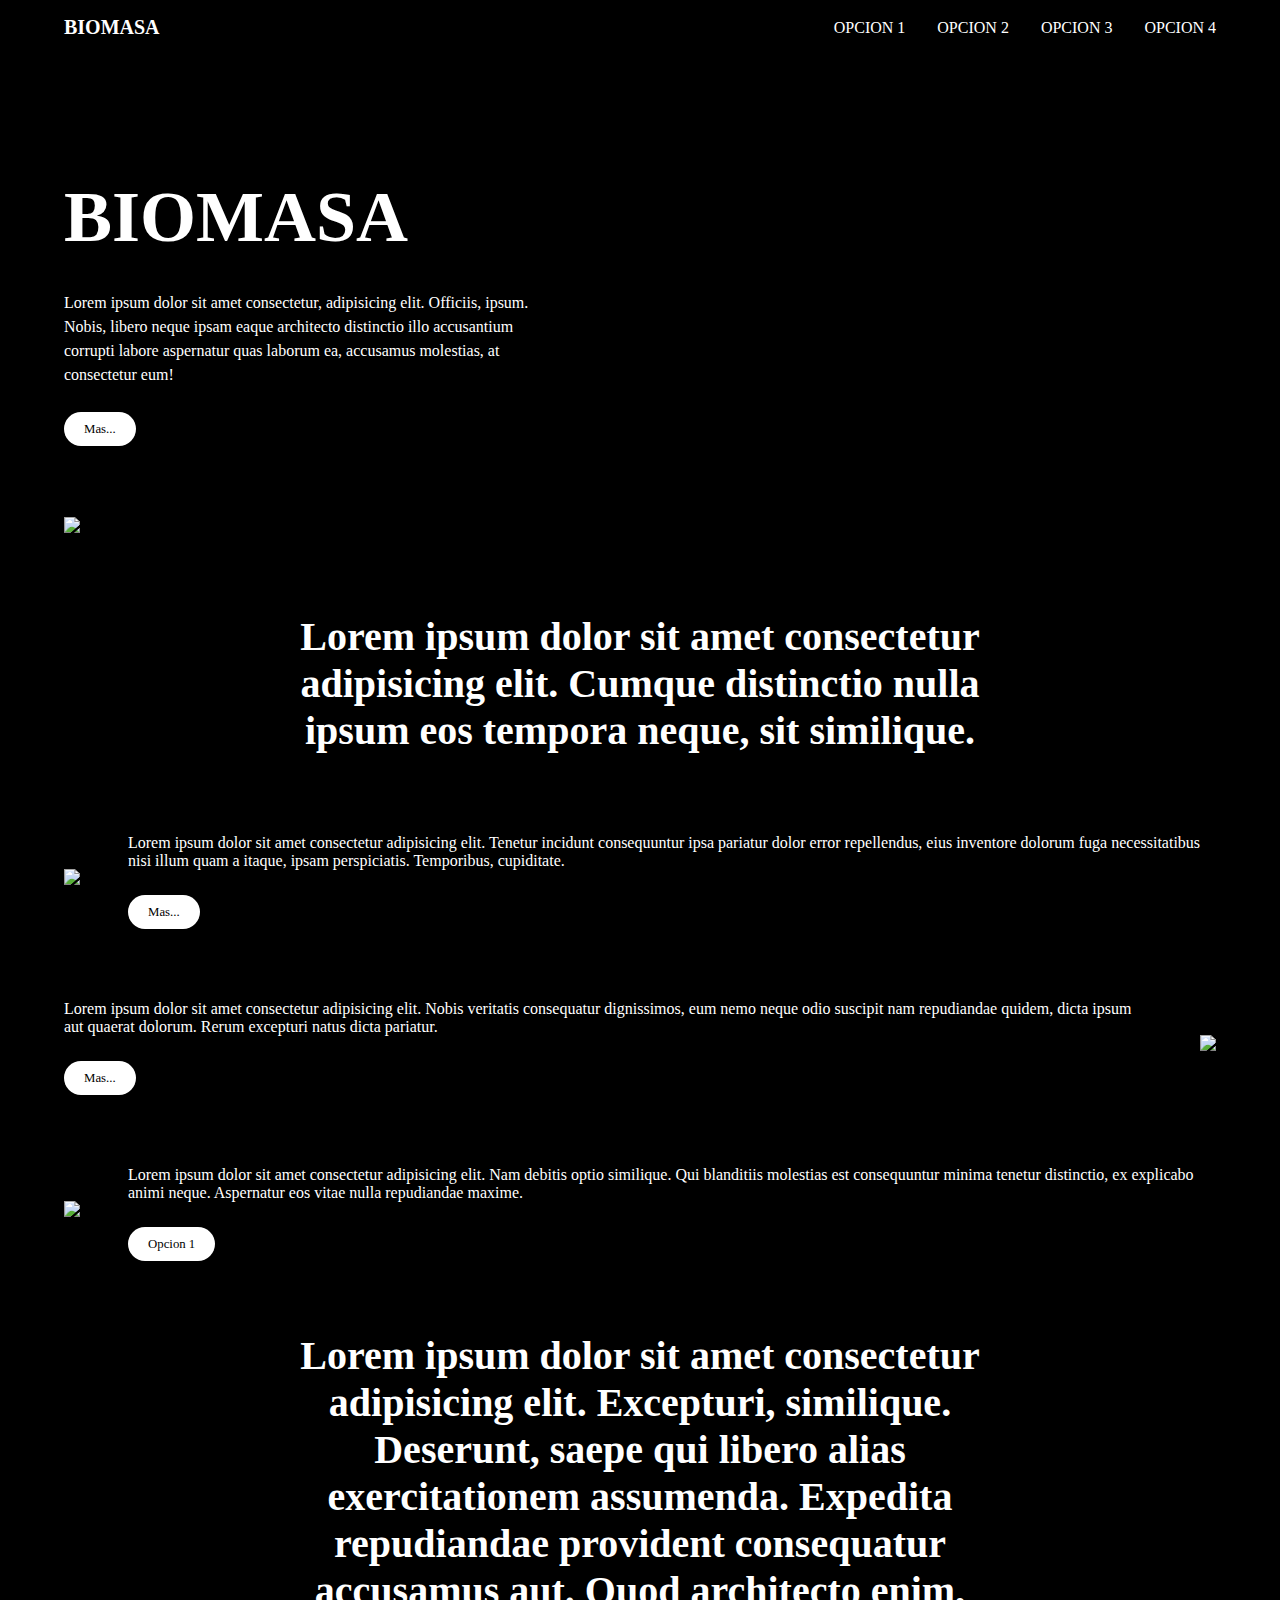
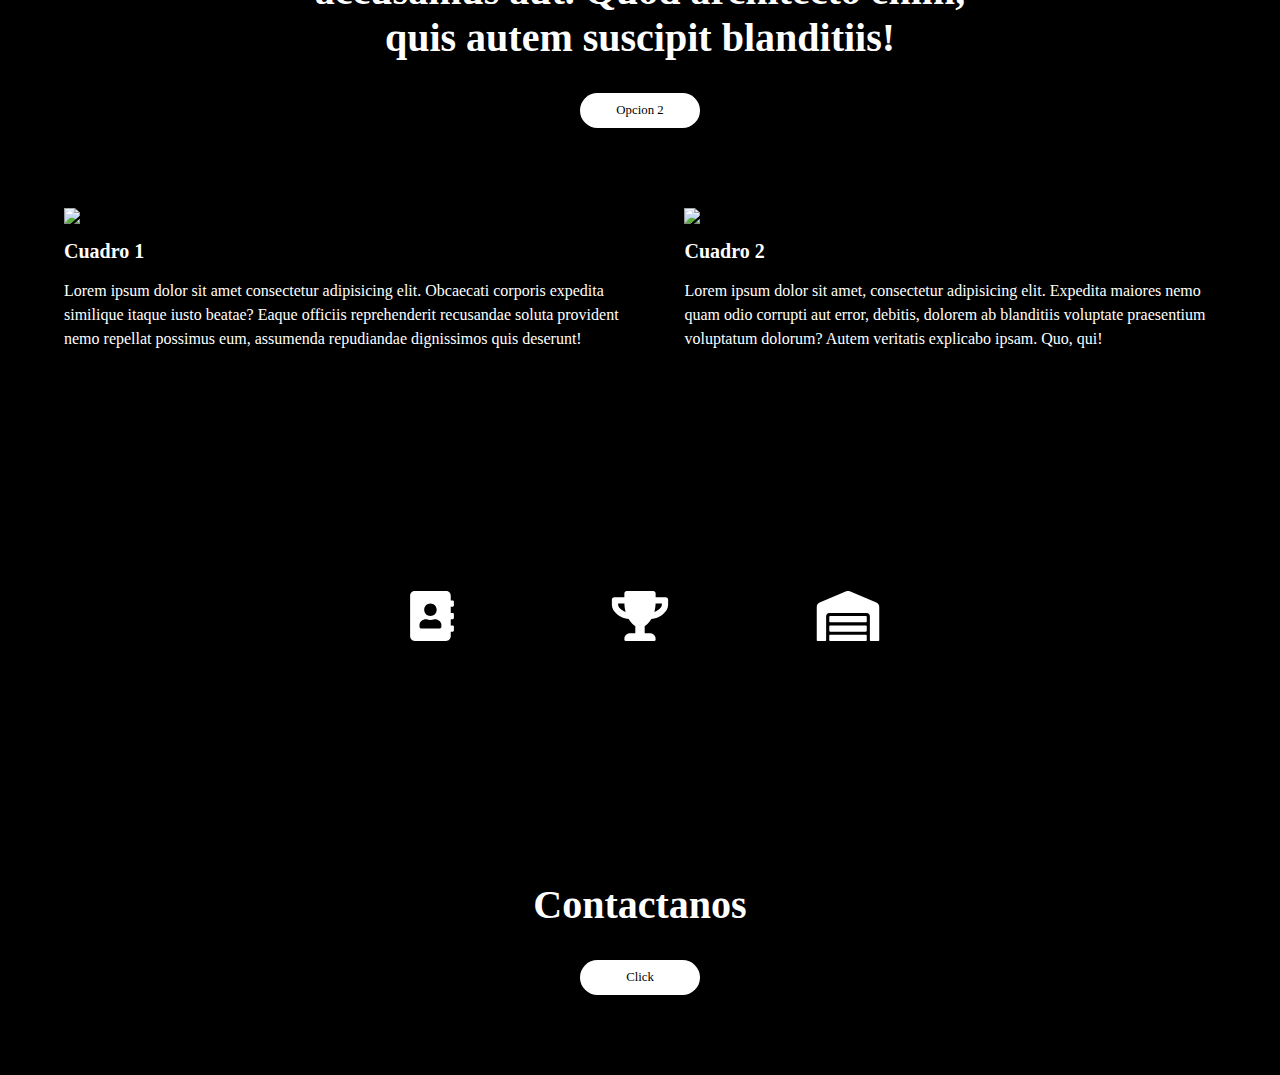
==== web/index.html @ 0a371923 "Initial commit" ====
<!DOCTYPE html>
<html lang="en">
<head>
    <meta charset="UTF-8">
    <meta http-equiv="X-UA-Compatible" content="IE=edge">
    <meta name="viewport" content="width=device-width, initial-scale=1.0">
    <title>BIOMASA</title>
    <link rel="stylesheet" href="style.css">
</head>
<body>
    <header>
      <h1 class="logo">Biomasa</h1>
      <input type="checkbox" class="nav-toggle" id="nav-toggle">
      <nav>
        <ul>
          <li> <a href="">Opcion 1</a></li>
          <li> <a href="">Opcion 2</a></li>
          <li> <a href="">Opcion 3</a></li>
          <li> <a href="">Opcion 4</a></li>
        </ul>
      </nav>
      <label for="nav-toggle" class="nav-toggle-label">
        <span></span>
      </label>
    </header>
    
    <!-- Section One -->
    
    <section class="section-one">
      <h2 class="header">BIOMASA</h2>
      <p class="section-one-paragraph">Lorem ipsum dolor sit amet consectetur, adipisicing elit. Officiis, ipsum. Nobis, libero neque ipsam eaque architecto distinctio illo accusantium corrupti labore aspernatur quas laborum ea, accusamus molestias, at consectetur eum!</p>
      <a href="" class="learn-more-btn">Mas... </a> 
    </section>
    
    <!-- Section Two -->
    <section class="section=two">
      <img src='https://images.unsplash.com/photo-1667826385031-2b4d06d686d8?crop=entropy&cs=tinysrgb&fm=jpg&ixid=MnwzMjM4NDZ8MHwxfHJhbmRvbXx8fHx8fHx8fDE2Njk2MDMyODU&ixlib=rb-4.0.3&q=80'>
    </section>
    
    <!-- Section Three -->
    <section class="section-three">
      <h3>Lorem ipsum dolor sit amet consectetur adipisicing elit. Cumque distinctio nulla ipsum eos tempora neque, sit similique.</h3>
    </section>
    
    <!-- Section Four -->
    <section class="section-four">
      <div class="flex-group">
        <div>
          <img src='https://images.unsplash.com/photo-1667490111717-21a3d34c58d0?crop=entropy&cs=tinysrgb&fm=jpg&ixid=MnwzMjM4NDZ8MHwxfHJhbmRvbXx8fHx8fHx8fDE2Njk2NzUwODU&ixlib=rb-4.0.3&q=80'>
        </div>
        <div class="content-container">
          <p>Lorem ipsum dolor sit amet consectetur adipisicing elit. Tenetur incidunt consequuntur ipsa pariatur dolor error repellendus, eius inventore dolorum fuga necessitatibus nisi illum quam a itaque, ipsam perspiciatis. Temporibus, cupiditate.</p>
          <a href="" class="learn-more-btn section-four-btn">Mas...</a>
        </div>
      </div>
    </section>
    
    <!-- Section Five -->
    <section class="section-five">
      <div class="flex-group section-five-flex-group">
        <div>
          <img src='https://images.unsplash.com/photo-1667845210425-5f805be2f355?crop=entropy&cs=tinysrgb&fm=jpg&ixid=MnwzMjM4NDZ8MHwxfHJhbmRvbXx8fHx8fHx8fDE2Njk2NzUwODU&ixlib=rb-4.0.3&q=80'>
        </div>
        <div class="content-container">
          <p>Lorem ipsum dolor sit amet consectetur adipisicing elit. Nobis veritatis consequatur dignissimos, eum nemo neque odio suscipit nam repudiandae quidem, dicta ipsum aut quaerat dolorum. Rerum excepturi natus dicta pariatur.</p>
          <a href="" class="learn-more-btn section-four-btn">Mas...</a>
        </div>
      </div>
    </section>
    
    <!-- Section six -->
    <section class="section-six">
      <div class="flex-group">
        <div>
          <img src='https://images.unsplash.com/photo-1667212805718-771e5ebdd8a5?crop=entropy&cs=tinysrgb&fm=jpg&ixid=MnwzMjM4NDZ8MHwxfHJhbmRvbXx8fHx8fHx8fDE2Njk2NzYyMjg&ixlib=rb-4.0.3&q=80'>
        </div>
        <div class="content-container">
          <p>Lorem ipsum dolor sit amet consectetur adipisicing elit. Nam debitis optio similique. Qui blanditiis molestias est consequuntur minima tenetur distinctio, ex explicabo animi neque. Aspernatur eos vitae nulla repudiandae maxime.</p>
          <a href="" class="learn-more-btn section-four-btn">Opcion 1</a>
        </div>
      </div>
    </section>  
    
  <!-- Section Seven -->  
  
    <section class="section-seven">
          <h3>Lorem ipsum dolor sit amet consectetur adipisicing elit. Excepturi, similique. Deserunt, saepe qui libero alias exercitationem assumenda. Expedita repudiandae provident consequatur accusamus aut. Quod architecto enim, quis autem suscipit blanditiis!</h3>
          <a href="" class="learn-more-btn section-seven-btn">Opcion 2</a>  
    </section>
    
  <!-- Section Eight -->
    <section class="section-eight">
      <div class="flex-group-eight">
        <div>
          <img src='https://images.unsplash.com/photo-1667684550725-71e60ab8368e?crop=entropy&cs=tinysrgb&fm=jpg&ixid=MnwzMjM4NDZ8MHwxfHJhbmRvbXx8fHx8fHx8fDE2Njk2Nzc2NDk&ixlib=rb-4.0.3&q=80'>
          <h4>Cuadro 1</h4>
          <p>Lorem ipsum dolor sit amet consectetur adipisicing elit. Obcaecati corporis expedita similique itaque iusto beatae? Eaque officiis reprehenderit recusandae soluta provident nemo repellat possimus eum, assumenda repudiandae dignissimos quis deserunt!</p>
        </div>
        
        <div>
          <img src='https://images.unsplash.com/photo-1666845267403-191d298cf198?crop=entropy&cs=tinysrgb&fm=jpg&ixid=MnwzMjM4NDZ8MHwxfHJhbmRvbXx8fHx8fHx8fDE2Njk2OTEzOTc&ixlib=rb-4.0.3&q=80'>
          <h4>Cuadro 2</h4>
          <p>Lorem ipsum dolor sit amet, consectetur adipisicing elit. Expedita maiores nemo quam odio corrupti aut error, debitis, dolorem ab blanditiis voluptate praesentium voluptatum dolorum? Autem veritatis explicabo ipsam. Quo, qui!</p>
        </div>
      </div>
    </section>
    
    <!-- Section Nine -->
    
    <section class="section-nine">
      <div class="logo-container">
        <svg viewBox="0 0 448 512" width="100" title="address-book">
    <path d="M436 160c6.6 0 12-5.4 12-12v-40c0-6.6-5.4-12-12-12h-20V48c0-26.5-21.5-48-48-48H48C21.5 0 0 21.5 0 48v416c0 26.5 21.5 48 48 48h320c26.5 0 48-21.5 48-48v-48h20c6.6 0 12-5.4 12-12v-40c0-6.6-5.4-12-12-12h-20v-64h20c6.6 0 12-5.4 12-12v-40c0-6.6-5.4-12-12-12h-20v-64h20zm-228-32c35.3 0 64 28.7 64 64s-28.7 64-64 64-64-28.7-64-64 28.7-64 64-64zm112 236.8c0 10.6-10 19.2-22.4 19.2H118.4C106 384 96 375.4 96 364.8v-19.2c0-31.8 30.1-57.6 67.2-57.6h5c12.3 5.1 25.7 8 39.8 8s27.6-2.9 39.8-8h5c37.1 0 67.2 25.8 67.2 57.6v19.2z" />
  </svg>
        <svg viewBox="0 0 576 512" width="100" title="trophy">
    <path d="M552 64H448V24c0-13.3-10.7-24-24-24H152c-13.3 0-24 10.7-24 24v40H24C10.7 64 0 74.7 0 88v56c0 35.7 22.5 72.4 61.9 100.7 31.5 22.7 69.8 37.1 110 41.7C203.3 338.5 240 360 240 360v72h-48c-35.3 0-64 20.7-64 56v12c0 6.6 5.4 12 12 12h296c6.6 0 12-5.4 12-12v-12c0-35.3-28.7-56-64-56h-48v-72s36.7-21.5 68.1-73.6c40.3-4.6 78.6-19 110-41.7 39.3-28.3 61.9-65 61.9-100.7V88c0-13.3-10.7-24-24-24zM99.3 192.8C74.9 175.2 64 155.6 64 144v-16h64.2c1 32.6 5.8 61.2 12.8 86.2-15.1-5.2-29.2-12.4-41.7-21.4zM512 144c0 16.1-17.7 36.1-35.3 48.8-12.5 9-26.7 16.2-41.8 21.4 7-25 11.8-53.6 12.8-86.2H512v16z" />
  </svg>
        <svg viewBox="0 0 640 512" width="100" title="warehouse">
    <path d="M504 352H136.4c-4.4 0-8 3.6-8 8l-.1 48c0 4.4 3.6 8 8 8H504c4.4 0 8-3.6 8-8v-48c0-4.4-3.6-8-8-8zm0 96H136.1c-4.4 0-8 3.6-8 8l-.1 48c0 4.4 3.6 8 8 8h368c4.4 0 8-3.6 8-8v-48c0-4.4-3.6-8-8-8zm0-192H136.6c-4.4 0-8 3.6-8 8l-.1 48c0 4.4 3.6 8 8 8H504c4.4 0 8-3.6 8-8v-48c0-4.4-3.6-8-8-8zm106.5-139L338.4 3.7a48.15 48.15 0 0 0-36.9 0L29.5 117C11.7 124.5 0 141.9 0 161.3V504c0 4.4 3.6 8 8 8h80c4.4 0 8-3.6 8-8V256c0-17.6 14.6-32 32.6-32h382.8c18 0 32.6 14.4 32.6 32v248c0 4.4 3.6 8 8 8h80c4.4 0 8-3.6 8-8V161.3c0-19.4-11.7-36.8-29.5-44.3z" />
  </svg>
      </div>
    </section>
    
    <section class="section-ten">
      <h3>Contactanos</h3>
      <a href="" class="learn-more-btn section-ten-btn">Click</a>
    </section>
    
  </body>
</html>
---- web/style.css ----
*,
*::before,
*::after {
  
  box-sizing: border-box;
  margin: 0;
}

img {
  display: block;
  width: 100%;
  max-width: 1500px;
}

body {
  background: #000000;
  color: white;
  width: 95%;
  max-width: 1500px;
  margin: 0 auto;
}

section {
  margin: 5rem 2rem;
}

/* Navigation Styles */

header {
  background: black;
  text-align: center;
  position: fixed;
  top: 0;
  z-index: 1000;
  width: 95%;
  max-width: 1500px;
}

.logo {
  font-size: 1.25rem;
  margin: 1rem;
  text-transform: uppercase;
}

nav {
  position: absolute;
  top: 100%;
  left: 0;
  text-align: left;
  background: black;
  width: 100%;
  height: 100vh;
  padding-top: 2rem;
  display: none;
}

.nav-toggle {
  display: none;
}

.nav-toggle-label {
  position: absolute;
  top: 0;
  left: 0;
  margin-left: 1em;
  height: 100%;
  display: flex;
  align-items: center;
  cursor: pointer;
}

.nav-toggle-label span,
.nav-toggle-label span::before,
.nav-toggle-label span::after {
  display: block;
  background: white;
  height: 2px;
  width: 2em;
  border-radius: 2px;
  position: relative;
}

.nav-toggle-label span::before,
.nav-toggle-label span::after {
  content: '';
  position: absolute;
}

.nav-toggle-label span::before {
  bottom: 7px;
}

.nav-toggle-label span::after {
  top: 7px;
}

nav ul {
  margin: 0;
  padding: 0;
  list-style: none;
}

nav li {
  margin-bottom: 1.5em;
  margin-left: 1em;
}

nav a {
  color: white;
  text-decoration: none;
  text-transform: uppercase;
}

nav a:hover {
  color: #ffa98e;
}

.nav-toggle:checked ~ nav {
  display: block;
}

@media (min-width: 900px) {
  .nav-toggle-label {
    display: none;
  }
  
  header {
    display: flex;
    align-items: center;
    justify-content: space-between;
    padding: 0 1rem;
    background: black;
  }
  
  nav {
    all: unset;
    display: flex;
    justify-content: space-around;
    align-items: center;
    margin-right: 1em;
  }
  
  nav ul {
    display: flex;
    align-items: center;
    gap: 1rem;
  }
  
   nav li { 
    margin-bottom: 0;
    padding: 0;
  }
}

/* Section One */

.section-one {
  margin: 11rem 2rem 0;
}

.header {
  font-size: 4.5rem;
}

.section-one-paragraph {
  margin: 2rem 0;
  width: 70%;
  max-width: 500px;
  line-height: 1.5rem;
}


.learn-more-btn {
  background: white;
  padding: 10px 20px;
  border-radius: 50px;
  font-size: .8rem;
  text-decoration: none;
  color: black;
}

.learn-more-btn:hover {
  background: #6c83ff;
  color: white;
}

/* Section Two */

/* Section Three */

.section-three h3 {
  margin: 0 auto;
  width: 80%;
  max-width: 700px;
  font-size: 2.5rem;
  font-weight: 600;
  text-align: center;
}

/* Section Four */

.flex-group {
  display: flex;
  align-items: center;
  gap: 3rem;
}

.section-four p {
  margin-bottom: 2rem;
}

.section-four-btn {
  margin-bottom: rem;
}

/* Section Five */

.section-five-flex-group {
  flex-direction: row-reverse;
}

.section-five p {
  margin-bottom: 2rem;
}

/* Section Six */

.section-six p {
  margin-bottom: 2rem;
}

/* Flex Group Mobile */

@media (max-width: 800px) {
  .flex-group {
    flex-direction: column;
  }
}

/* Section Seven */

.section-seven h3 {
  margin: 0 auto;
  width: 80%;
  max-width: 700px;
  font-size: 2.5rem;
  font-weight: 600;
  text-align: center;
}

.section-seven-btn {
  margin: 2rem auto;
  display: flex;
  justify-content: center;
  width: 7.5rem;
}

/* Section Eight */

.section-eight h4 {
  margin: 1rem 0;
  font-size: 1.25rem;
}

.section-eight p {
  line-height: 1.5rem;
}

.section-eight img {
  
}

.flex-group-eight {
  display: flex;
  gap: 2rem;
}

@media (max-width: 800px) {
  .flex-group-eight {
    flex-direction: column;
  }
}

/* Section Nine */

.section-nine {
  margin-top: 15rem;
}

.logo-container {
  display: flex;
  gap: 1rem;
  justify-content: space-evenly;
  width: 70%;
  max-width: 700px;
  margin: 0 auto;
}

.section-nine svg {
  fill: white;
  height: 50px;
  cursor: pointer;
  transition: ease-in-out 250ms;
}

.section-nine svg:hover {
  transform: translateY(-10px);
  fill: #ffa98e;
}


/* Section Ten */

.section-ten h3 {
  margin: 15rem auto 2rem;
  width: 80%;
  max-width: 700px;
  font-size: 2.5rem;
  font-weight: 600;
  text-align: center;
}

.section-ten-btn {
  text-align: center;
  display: flex;  
  justify-content: center;
  margin: 0 auto;
  width: 7.5rem;
}
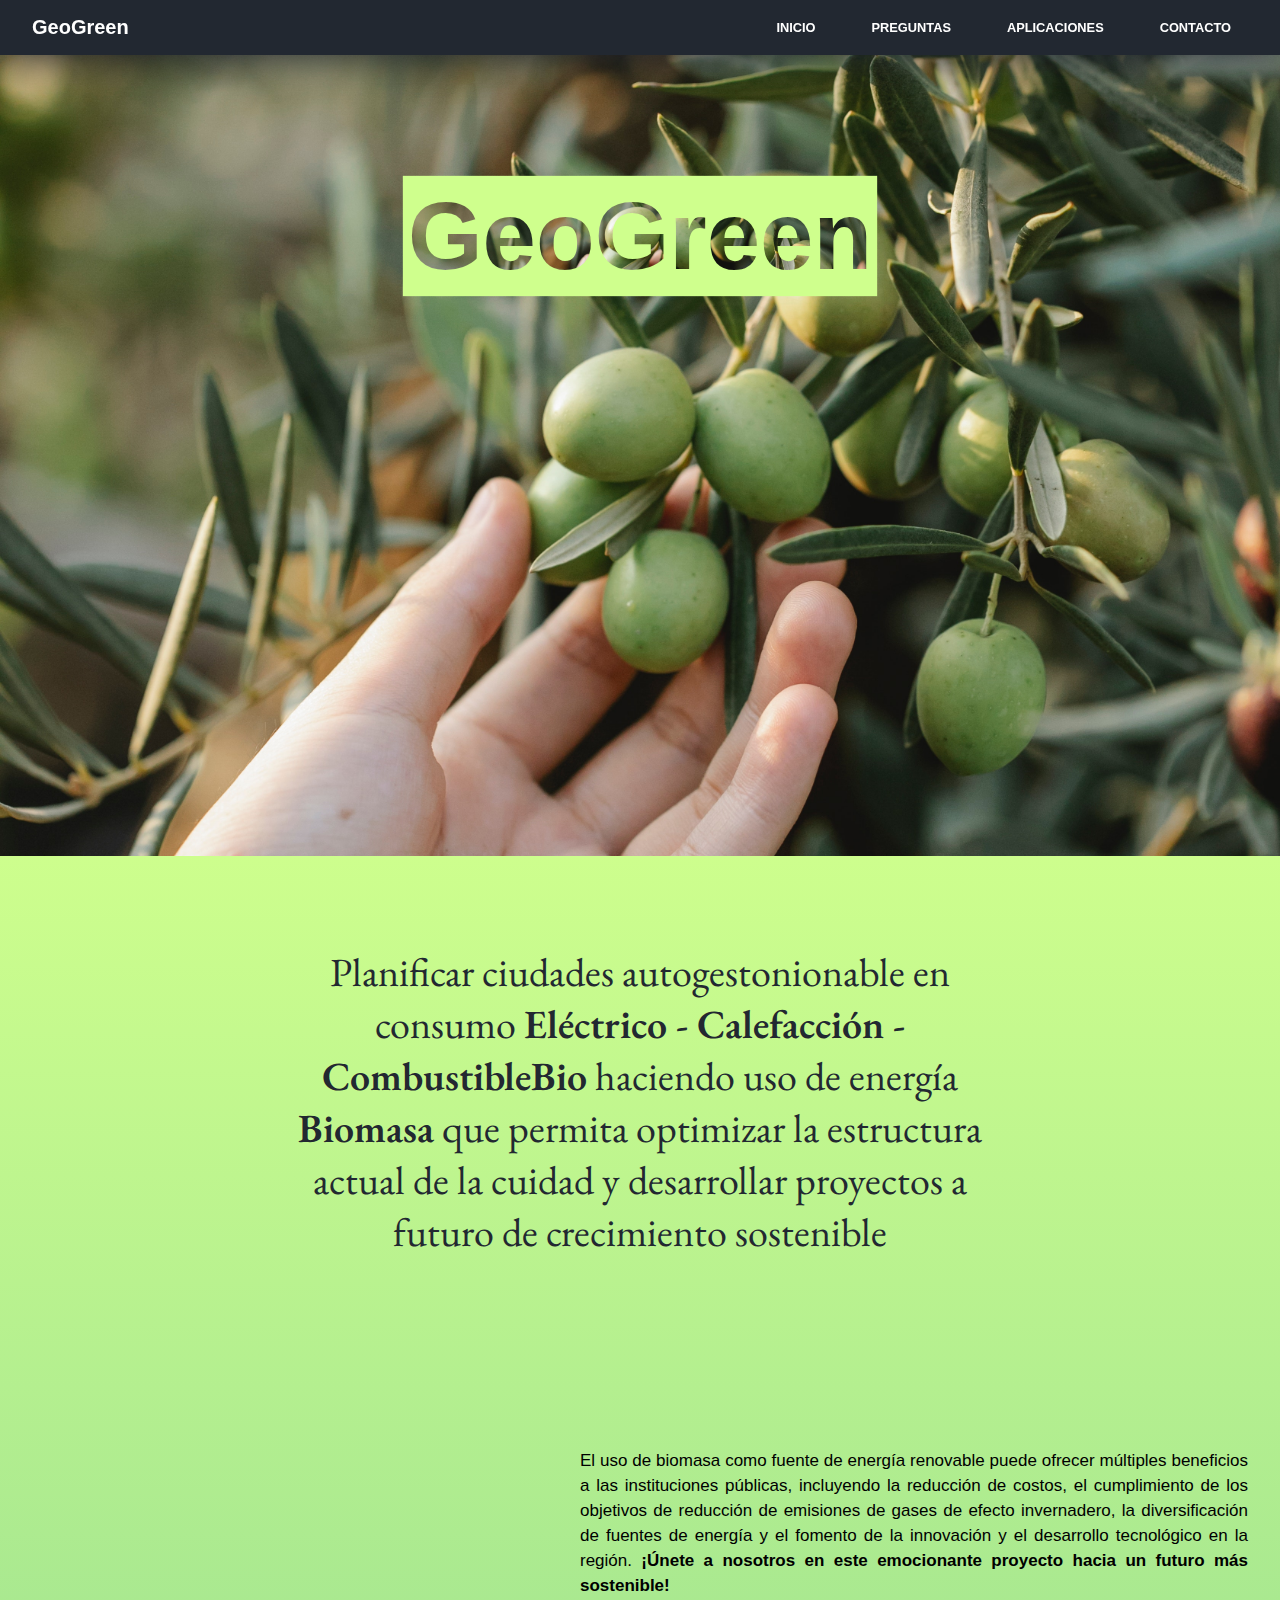
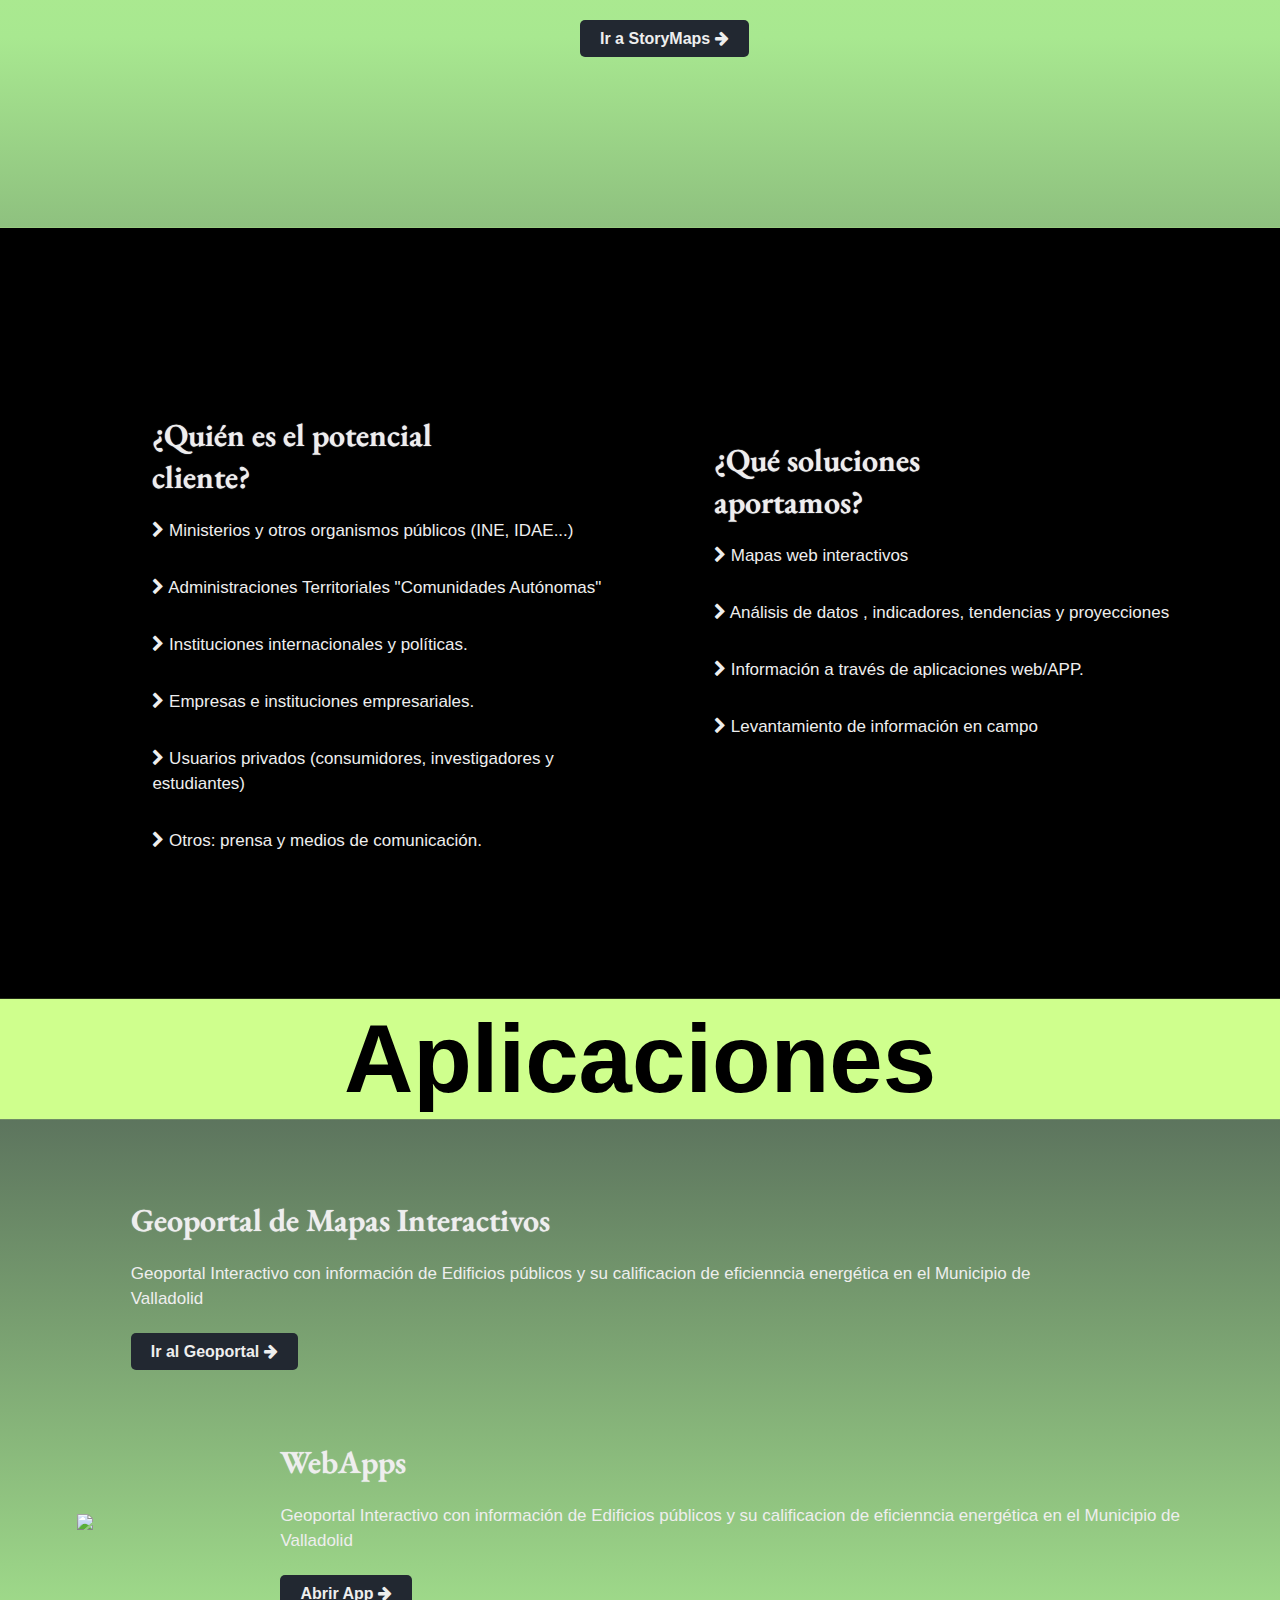
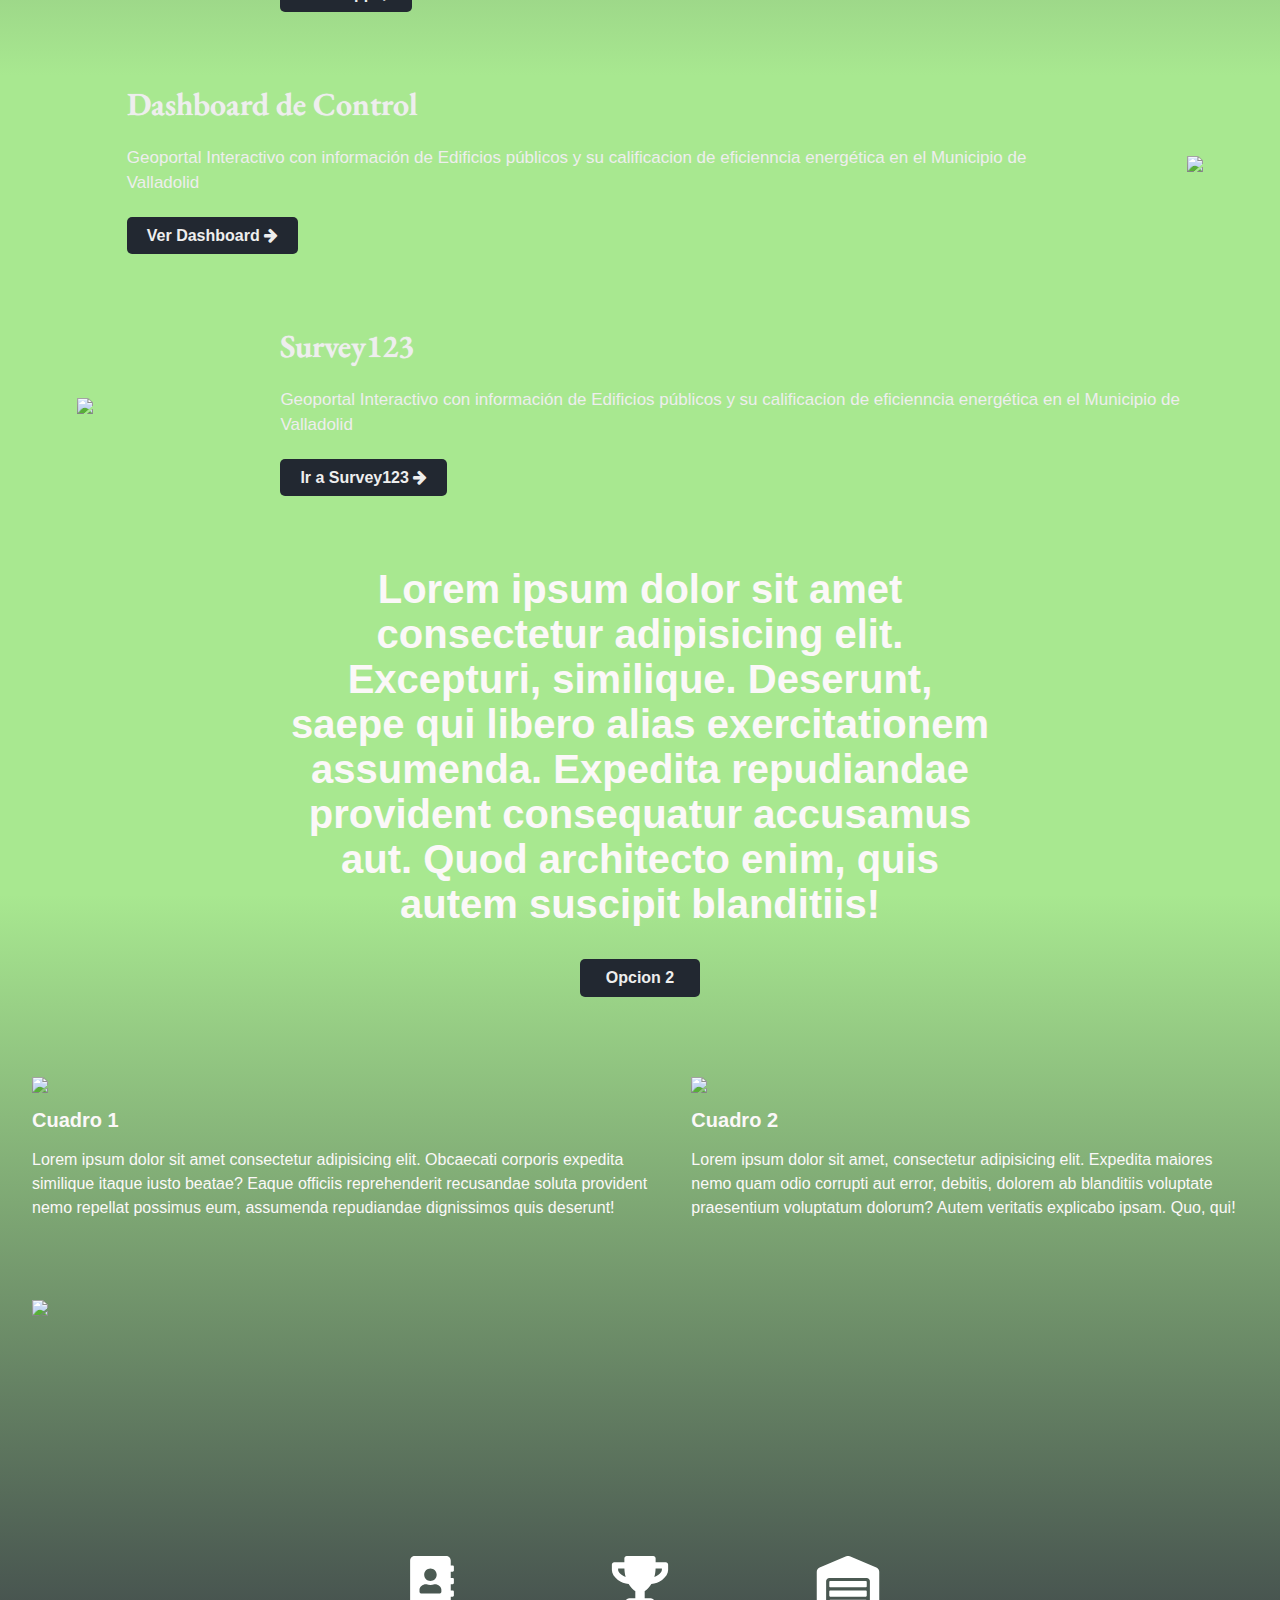
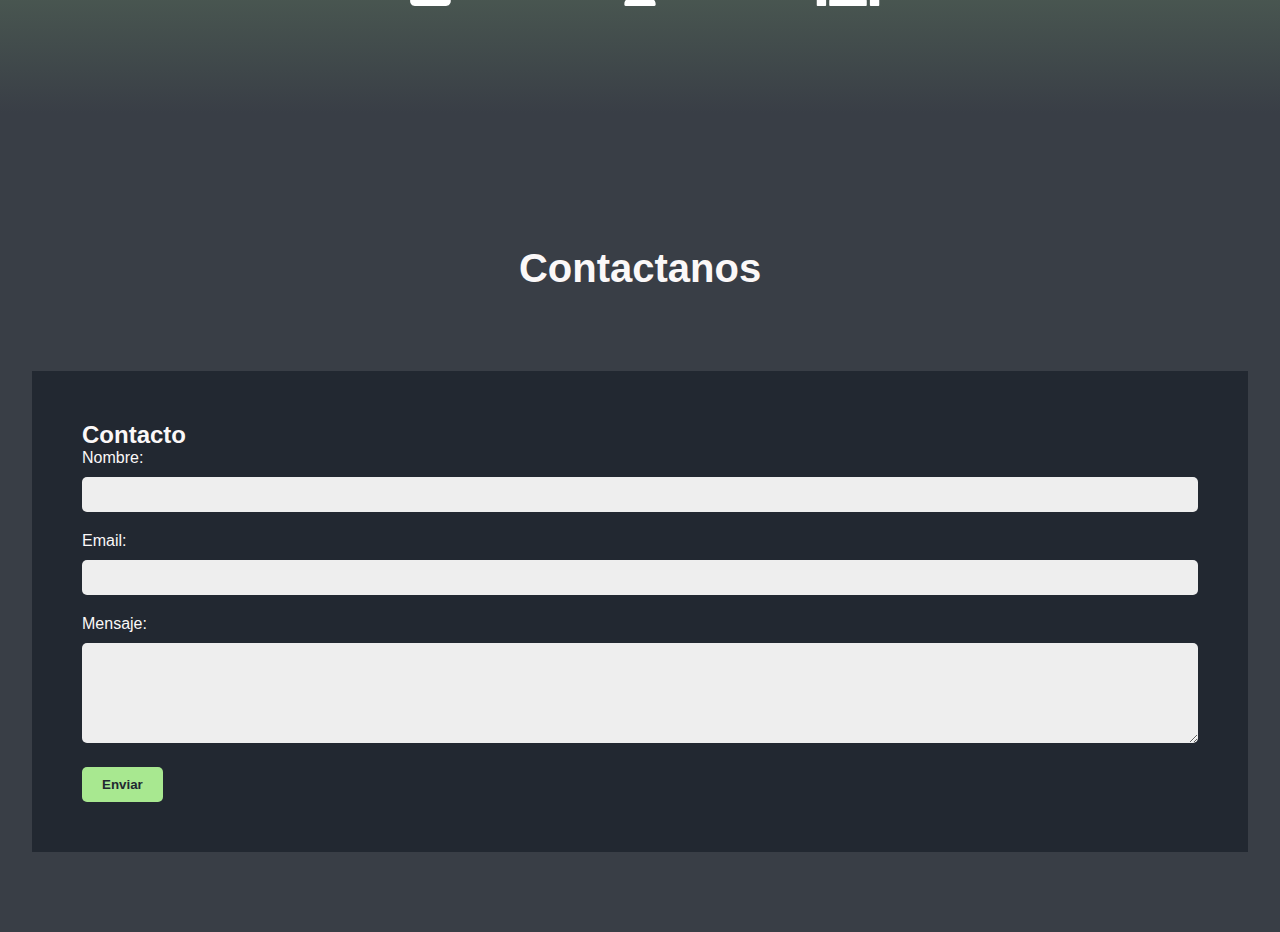
==== commit 20209735: "Pagina web PFM nuevos cambios Borrador" ====
--- a/web/index.html
+++ b/web/index.html
@@ -4,19 +4,35 @@
     <meta charset="UTF-8">
     <meta http-equiv="X-UA-Compatible" content="IE=edge">
     <meta name="viewport" content="width=device-width, initial-scale=1.0">
-    <title>BIOMASA</title>
+    <title>GeoGreen</title>
+
+    <script>
+      var dojoConfig = {
+        async : true
+      };
+    </script>
+
     <link rel="stylesheet" href="style.css">
+    <style>@import url('https://fonts.googleapis.com/css2?family=Cardo:ital,wght@0,400;0,700;1,400&family=EB+Garamond:wght@400;700&display=swap');</style>
+    <link rel="stylesheet" href="https://cdnjs.cloudflare.com/ajax/libs/font-awesome/4.7.0/css/font-awesome.min.css">
+
+    <link rel="stylesheet" href="http://js.arcgis.com/3.43/dijit/themes/claro/claro.css">
+    <link rel="stylesheet" href="http://js.arcgis.com/3.43/esri/css/esri.css">
+    <script src="http://js.arcgis.com/3.43/"></script>
+    <script src="map.js"></script>
+
+
 </head>
 <body>
     <header>
-      <h1 class="logo">Biomasa</h1>
+      <h1 class="logo">GeoGreen</h1>
       <input type="checkbox" class="nav-toggle" id="nav-toggle">
       <nav>
         <ul>
-          <li> <a href="">Opcion 1</a></li>
-          <li> <a href="">Opcion 2</a></li>
-          <li> <a href="">Opcion 3</a></li>
-          <li> <a href="">Opcion 4</a></li>
+          <li> <a class="menu-btn" href="index.html">Inicio</a></li>
+          <li> <a class="menu-btn"href="index.html#Preguntas">Preguntas</a></li>
+          <li> <a class="menu-btn"href="index.html#Aplicaciones">Aplicaciones</a></li>
+          <li> <a class="menu-btn"href="index.html#Contacto">Contacto</a></li>
         </ul>
       </nav>
       <label for="nav-toggle" class="nav-toggle-label">
@@ -25,49 +41,119 @@
     </header>
     
     <!-- Section One -->
-    
-    <section class="section-one">
-      <h2 class="header">BIOMASA</h2>
-      <p class="section-one-paragraph">Lorem ipsum dolor sit amet consectetur, adipisicing elit. Officiis, ipsum. Nobis, libero neque ipsam eaque architecto distinctio illo accusantium corrupti labore aspernatur quas laborum ea, accusamus molestias, at consectetur eum!</p>
-      <a href="" class="learn-more-btn">Mas... </a> 
-    </section>
-    
-    <!-- Section Two -->
-    <section class="section=two">
-      <img src='https://images.unsplash.com/photo-1667826385031-2b4d06d686d8?crop=entropy&cs=tinysrgb&fm=jpg&ixid=MnwzMjM4NDZ8MHwxfHJhbmRvbXx8fHx8fHx8fDE2Njk2MDMyODU&ixlib=rb-4.0.3&q=80'>
-    </section>
+    <div class="section-principal">
+      <section class="section-one">
+        <div class="background">
+          <div class="clip-text clip-text_one">GeoGreen </div>
+        </div>
+        
+      </section>
+    </div>
     
     <!-- Section Three -->
     <section class="section-three">
-      <h3>Lorem ipsum dolor sit amet consectetur adipisicing elit. Cumque distinctio nulla ipsum eos tempora neque, sit similique.</h3>
-    </section>
-    
-    <!-- Section Four -->
-    <section class="section-four">
-      <div class="flex-group">
-        <div>
-          <img src='https://images.unsplash.com/photo-1667490111717-21a3d34c58d0?crop=entropy&cs=tinysrgb&fm=jpg&ixid=MnwzMjM4NDZ8MHwxfHJhbmRvbXx8fHx8fHx8fDE2Njk2NzUwODU&ixlib=rb-4.0.3&q=80'>
-        </div>
-        <div class="content-container">
-          <p>Lorem ipsum dolor sit amet consectetur adipisicing elit. Tenetur incidunt consequuntur ipsa pariatur dolor error repellendus, eius inventore dolorum fuga necessitatibus nisi illum quam a itaque, ipsam perspiciatis. Temporibus, cupiditate.</p>
-          <a href="" class="learn-more-btn section-four-btn">Mas...</a>
-        </div>
-      </div>
-    </section>
-    
+      <div class="flex-group">
+        <h3 class="main-text">Planificar ciudades autogestonionable en consumo <span class="option">Eléctrico - Calefacción - CombustibleBio</span> haciendo uso de energía <span class="biomass">Biomasa</span> que permita optimizar la estructura actual de la cuidad y desarrollar proyectos a futuro de  crecimiento sostenible </h3>
+      </div>
+    </section>
+
+    <!-- Section six -->
+    <section class="section-six">
+      <div class="flex-group">
+        <div>
+          <iframe class= "content-frame" src="https://storymaps.arcgis.com/stories/a5e6f819a42e4171a12298c6d9a9c3b0" width="60%" height="200px" frameborder="0" allowfullscreen allow="geolocation"></iframe>
+        </div>
+        <div class="content-container">
+          <p class="p-storymaps">El uso de biomasa como fuente de energía renovable puede ofrecer múltiples beneficios a las instituciones públicas, incluyendo la reducción de costos, el cumplimiento de los objetivos de reducción de emisiones de gases de efecto invernadero, la diversificación de fuentes de energía y el fomento de la innovación y el desarrollo tecnológico en la región. <span class="span-storymaps">¡Únete a nosotros en este emocionante proyecto hacia un futuro más sostenible!</span> </p>
+          <a href="https://arcg.is/LXmSr0" class="learn-more-btn section-four-btn">Ir a StoryMaps  <i class="fa fa-arrow-right"></i></a>
+        </div>
+      </div>
+    </section>  
+
+    <div id="Preguntas" class="background-divide">
+      <div class="clip-text clip-text_one-divide">Preguntas </div>
+    </div>
+
+    <!-- Section six -->
+    <section class="section-six back-section" >
+      <div class="flex-group">
+        <div class="content-container">
+          <br><br>
+          <h2 class="option-p">¿Quién es el potencial cliente?</h2>
+          <ul>
+            <li class="li-preguntas"><i class="fa fa-chevron-right"></i> Ministerios y otros organismos públicos (INE, IDAE...)</li>
+            <li class="li-preguntas"><i class="fa fa-chevron-right"></i> Administraciones Territoriales "Comunidades Autónomas"</li>
+            <li class="li-preguntas"><i class="fa fa-chevron-right"></i> Instituciones internacionales y políticas.</li>
+            <li class="li-preguntas"><i class="fa fa-chevron-right"></i> Empresas e instituciones empresariales.</li>
+            <li class="li-preguntas"><i class="fa fa-chevron-right"></i> Usuarios privados (consumidores, investigadores y estudiantes)</li>
+            <li class="li-preguntas"><i class="fa fa-chevron-right"></i> Otros: prensa y medios de comunicación.</li>
+          </ul>
+        </div>
+        <div class="content-container">
+          <br>
+          <h2 class="option-p">¿Qué soluciones aportamos?</h2>
+          <ul>
+            <li class="li-preguntas"><i class="fa fa-chevron-right"></i> Mapas web interactivos</li>
+            <li class="li-preguntas"><i class="fa fa-chevron-right"></i> Análisis de datos , indicadores, tendencias y proyecciones</li>
+            <li class="li-preguntas"><i class="fa fa-chevron-right"></i> Información a través de aplicaciones web/APP.</li>
+            <li class="li-preguntas"><i class="fa fa-chevron-right"></i> Levantamiento de información en campo</li><br><br><br><br>
+          </ul>
+        </div>
+      </div>
+    </section>  
+
+    <div  class="background">
+      <div id="Aplicaciones" class="clip-text clip-text_one-app">Aplicaciones </div>
+    </div>
+    <!-- Section Five -->
+    <section class="section-five">
+      
+      <div class="flex-group section-five-flex-group">
+        <div id="bcMain" data-dojo-type="dijit/layout/BorderContainer" data-dojo-props="design:'headline', liveSplitters:'true'" >
+          <div id="cpCenter" data-dojo-type="dijit/layout/ContentPane" data-dojo-props="region:'center'">
+            <div id="divMap">
+            </div>
+            <div id="divRenderer">
+              </ul>
+            </div>
+          </div>
+        </div>
+        <div class="content-container">
+          <h2 class="option-p"> Geoportal de Mapas Interactivos</h2>
+          <p class="li-preguntas">Geoportal Interactivo con información de Edificios públicos y su calificacion de eficienncia energética en el Municipio de Valladolid</p>
+            <a href="" class="learn-more-btn section-four-btn" style="margin-left:50px ;">Ir al Geoportal  <i class="fa fa-arrow-right"></i></a>
+        </div>
+      </div>
+    </section>
+    
+    <!-- Section six -->
+    <section class="section-six">
+      <div class="flex-group">
+        <div>
+          <img src='https://images.unsplash.com/photo-1667212805718-771e5ebdd8a5?crop=entropy&cs=tinysrgb&fm=jpg&ixid=MnwzMjM4NDZ8MHwxfHJhbmRvbXx8fHx8fHx8fDE2Njk2NzYyMjg&ixlib=rb-4.0.3&q=80'>
+        </div>
+        <div class="content-container">
+          <h2 class="option-p"> WebApps</h2>
+          <p class="li-preguntas">Geoportal Interactivo con información de Edificios públicos y su calificacion de eficienncia energética en el Municipio de Valladolid</p>
+            <a href="" class="learn-more-btn section-four-btn" style="margin-left:50px ;">Abrir App  <i class="fa fa-arrow-right"></i></a>
+        </div>
+      </div>
+    </section>  
+
     <!-- Section Five -->
     <section class="section-five">
       <div class="flex-group section-five-flex-group">
         <div>
-          <img src='https://images.unsplash.com/photo-1667845210425-5f805be2f355?crop=entropy&cs=tinysrgb&fm=jpg&ixid=MnwzMjM4NDZ8MHwxfHJhbmRvbXx8fHx8fHx8fDE2Njk2NzUwODU&ixlib=rb-4.0.3&q=80'>
-        </div>
-        <div class="content-container">
-          <p>Lorem ipsum dolor sit amet consectetur adipisicing elit. Nobis veritatis consequatur dignissimos, eum nemo neque odio suscipit nam repudiandae quidem, dicta ipsum aut quaerat dolorum. Rerum excepturi natus dicta pariatur.</p>
-          <a href="" class="learn-more-btn section-four-btn">Mas...</a>
-        </div>
-      </div>
-    </section>
-    
+          <img src='https://images.unsplash.com/photo-1667212805718-771e5ebdd8a5?crop=entropy&cs=tinysrgb&fm=jpg&ixid=MnwzMjM4NDZ8MHwxfHJhbmRvbXx8fHx8fHx8fDE2Njk2NzYyMjg&ixlib=rb-4.0.3&q=80'>
+        </div>
+        <div class="content-container">
+          <h2 class="option-p"> Dashboard de Control</h2>
+          <p class="li-preguntas">Geoportal Interactivo con información de Edificios públicos y su calificacion de eficienncia energética en el Municipio de Valladolid</p>
+            <a href="" class="learn-more-btn section-four-btn" style="margin-left:50px ;">Ver Dashboard  <i class="fa fa-arrow-right"></i></a>
+        </div>
+      </div>
+    </section>
+
     <!-- Section six -->
     <section class="section-six">
       <div class="flex-group">
@@ -75,8 +161,9 @@
           <img src='https://images.unsplash.com/photo-1667212805718-771e5ebdd8a5?crop=entropy&cs=tinysrgb&fm=jpg&ixid=MnwzMjM4NDZ8MHwxfHJhbmRvbXx8fHx8fHx8fDE2Njk2NzYyMjg&ixlib=rb-4.0.3&q=80'>
         </div>
         <div class="content-container">
-          <p>Lorem ipsum dolor sit amet consectetur adipisicing elit. Nam debitis optio similique. Qui blanditiis molestias est consequuntur minima tenetur distinctio, ex explicabo animi neque. Aspernatur eos vitae nulla repudiandae maxime.</p>
-          <a href="" class="learn-more-btn section-four-btn">Opcion 1</a>
+          <h2 class="option-p"> Survey123</h2>
+          <p class="li-preguntas">Geoportal Interactivo con información de Edificios públicos y su calificacion de eficienncia energética en el Municipio de Valladolid</p>
+            <a href="" class="learn-more-btn section-four-btn" style="margin-left:50px ;">Ir a Survey123  <i class="fa fa-arrow-right"></i></a>
         </div>
       </div>
     </section>  
@@ -105,6 +192,14 @@
       </div>
     </section>
     
+    <!-- Section Two -->
+    <section class="section-two">
+      <img src='https://images.unsplash.com/photo-1667826385031-2b4d06d686d8?crop=entropy&cs=tinysrgb&fm=jpg&ixid=MnwzMjM4NDZ8MHwxfHJhbmRvbXx8fHx8fHx8fDE2Njk2MDMyODU&ixlib=rb-4.0.3&q=80'>
+    </section>
+
+    
+    
+
     <!-- Section Nine -->
     
     <section class="section-nine">
@@ -121,9 +216,23 @@
       </div>
     </section>
     
-    <section class="section-ten">
+    <section id="Contacto" class="section-ten">
       <h3>Contactanos</h3>
-      <a href="" class="learn-more-btn section-ten-btn">Click</a>
+    </section>
+    <section class="contacto">
+      <h2>Contacto</h2>
+      <form>
+        <label for="nombre">Nombre:</label>
+        <input type="text" id="nombre" name="nombre" required>
+  
+        <label for="email">Email:</label>
+        <input type="email" id="email" name="email" required>
+  
+        <label for="mensaje">Mensaje:</label>
+        <textarea id="mensaje" name="mensaje" required></textarea>
+  
+        <button type="submit">Enviar</button>
+      </form>
     </section>
     
   </body>
--- a/web/style.css
+++ b/web/style.css
@@ -4,20 +4,38 @@
   
   box-sizing: border-box;
   margin: 0;
-}
+  padding: 0;
+}
+@import url(https://fonts.googleapis.com/css?family=Roboto:400,500,700,300);
 
 img {
   display: block;
   width: 100%;
   max-width: 1500px;
 }
+iframe {
+  display: block;
+  width: 100%;
+  max-width: 1500px;
+}
+
+.content-container{
+  width: 80%;
+  display:inline;
+  text-align: justify;
+  justify-content: space-evenly;
+}
+.content-frame{
+  width: 500px;
+  height: 400px;
+}
 
 body {
-  background: #000000;
-  color: white;
-  width: 95%;
+  background: repeating-linear-gradient(#CFFF8D,#CFFF8D, #A8E890,#393E46, #A8E890, #A8E890, #393E46, #393E46);
+  font-family: "ROBOTO", sans-serif;
+  color: rgb(251, 248, 248);
+  width: 100%;
   max-width: 1500px;
-  margin: 0 auto;
 }
 
 section {
@@ -27,19 +45,23 @@
 /* Navigation Styles */
 
 header {
-  background: black;
-  text-align: center;
+  background: #222831;
+  font-size: small;
   position: fixed;
   top: 0;
   z-index: 1000;
-  width: 95%;
+  width: 100%;
   max-width: 1500px;
+  box-shadow: 0 0 40px #222831;
+  
+  
 }
 
 .logo {
   font-size: 1.25rem;
+  color: white;
   margin: 1rem;
-  text-transform: uppercase;
+  text-transform:capitalize;
 }
 
 nav {
@@ -47,7 +69,7 @@
   top: 100%;
   left: 0;
   text-align: left;
-  background: black;
+  background: #222831;
   width: 100%;
   height: 100vh;
   padding-top: 2rem;
@@ -73,7 +95,7 @@
 .nav-toggle-label span::before,
 .nav-toggle-label span::after {
   display: block;
-  background: white;
+  background: #EEEEEE;
   height: 2px;
   width: 2em;
   border-radius: 2px;
@@ -102,7 +124,7 @@
 
 nav li {
   margin-bottom: 1.5em;
-  margin-left: 1em;
+  margin-left: 0;
 }
 
 nav a {
@@ -112,24 +134,31 @@
 }
 
 nav a:hover {
-  color: #ffa98e;
+  color: #222831;
 }
 
 .nav-toggle:checked ~ nav {
   display: block;
 }
 
+.main-text{
+  
+}
+
 @media (min-width: 900px) {
+  .logo{
+    text-align: right;;
+  }
+
   .nav-toggle-label {
     display: none;
   }
   
   header {
     display: flex;
-    align-items: center;
     justify-content: space-between;
     padding: 0 1rem;
-    background: black;
+    background: #222831;
   }
   
   nav {
@@ -150,69 +179,310 @@
     margin-bottom: 0;
     padding: 0;
   }
+  .section-three h3 {
+    font-size: 35px;
+  }
+  .option{
+    font-size: 35px;
+  }
+  .biomass{
+    font-size: 35px;
+  }
 }
 
 /* Section One */
 
 .section-one {
-  margin: 11rem 2rem 0;
+  margin: 11rem auto ;
+  padding-bottom: 30%;
+  border: black;
+  border-width: 2px;
+  
+
+}
+.section-principal {
+  display: flex;
+  text-align: center;
+  background-attachment: scroll;
+  background-image: url("Images/mano.jpg");
+  background-position: center center;
+  background-repeat: none;
+  -webkit-background-size: cover;
+  -moz-background-size: cover;
+  background-size: screen;
+  -o-background-size: cover;
+}
+.section-principal-divide {
+  display: flex;
+  
+  background-position: center center;
+  background-repeat: none;
+  -webkit-background-size: cover;
+  -moz-background-size: cover;
+  background-size: screen;
+  -o-background-size: cover;
+}
+.section-divide {
+  display:grid;
+  text-align: center;
+  background-attachment: scroll;
+  background-image: url("Images/choclo.jpg");
+  background-position: center center;
+  background-repeat: none;
+  -webkit-background-size: cover;
+  -moz-background-size: cover;
+  background-size: 100%;
+  height: 100px;
+  -o-background-size: cover;
 }
 
 .header {
-  font-size: 4.5rem;
-}
-
-.section-one-paragraph {
-  margin: 2rem 0;
-  width: 70%;
-  max-width: 500px;
-  line-height: 1.5rem;
-}
-
+  padding-top: 50%;
+  font-size: 6em;
+  
+}
+
+.background {
+  font-family: 'Roboto', sans-serif;
+  margin: 0;
+  background:  #CFFF8D;
+  padding:  5px;
+  box-shadow: 0 0 1px #CFFF8D;
+}
+.background-divide {
+  font-family: 'Roboto', sans-serif;
+  margin: 0;
+  background:  #000000;
+  padding:  20px;
+  box-shadow: 0 0 1px #CFFF8D;
+  
+}
+
+/* Clip text element */
+.clip-text {
+  font-size: 6em;
+  font-weight: bold;
+  text-align: center;
+  -webkit-background-clip: text;
+  -webkit-text-fill-color: transparent;
+}
+
+.clip-text_one {
+  background-image: url("Images/mano.jpg");
+  background-position: center center;
+  background-repeat: none;
+  -webkit-background-size: cover;
+  -moz-background-size: cover;
+  background-size: cover;
+  -o-background-size: cover;
+}
+
+.clip-text-divide {
+  font-size: 4em;
+  font-weight: bold;
+  text-align: center;
+  -webkit-background-clip: text;
+  -webkit-text-fill-color: transparent;
+}
+.clip-text_one-divide {
+  background-image: url("Images/forestal.jpg");
+  background-position: center center;
+  background-repeat: none;
+  -webkit-background-size: cover;
+  -moz-background-size: cover;
+  background-size: cover;
+  -o-background-size: cover;
+  text-align: center;
+}
+.clip-text_one-app {
+  background-color: #000000;
+  background-position: center center;
+  background-repeat: none;
+  -webkit-background-size: cover;
+  -moz-background-size: cover;
+  background-size: cover;
+  -o-background-size: cover;
+  text-align: center;
+}
+
+.menu-btn {
+  background: none;
+  margin: 0;
+  font-size: .8rem;
+  font-weight: bold;
+  padding: 10px 20px;
+	border: none;
+	border-radius: 5px;
+}
+.menu-btn:hover {
+  background: #EEEEEE;
+  color: #222831;
+  box-shadow: 0 0 5px #EEEEEE;
+  
+}
 
 .learn-more-btn {
-  background: white;
-  padding: 10px 20px;
-  border-radius: 50px;
-  font-size: .8rem;
+  background-color: #222831;
+	color: #EEEEEE;
+	padding: 10px 20px;
+	border: none;
+	border-radius: 5px;
+	cursor: pointer;
+	transition: background-color 0.3s ease;
+  font-weight: bold;
   text-decoration: none;
-  color: black;
 }
 
 .learn-more-btn:hover {
-  background: #6c83ff;
-  color: white;
+  background-color: #EEEEEE;
+  color: #222831;
+  box-shadow: 0 0 10px #393E46;
+  font-weight: bold;
 }
 
 /* Section Two */
 
 /* Section Three */
+.section-three{
+  margin: 90px auto ;
+  border: black;
+  border-width: 2px;
+}
+
 
 .section-three h3 {
+  font-family: 'Cardo', serif;
+  font-family: 'EB Garamond', serif;
+  margin: 0 auto;
+  width: 80%;
+  max-width: 700px;
+  font-size: 2.5rem;
+  font-weight: 400;
+  color: #222831;
+  text-align: center;
+}
+.option {
+  font-family: 'Cardo', serif;
+  font-family: 'EB Garamond', serif;
   margin: 0 auto;
   width: 80%;
   max-width: 700px;
   font-size: 2.5rem;
   font-weight: 600;
+  color: #222831;
+  text-shadow: 0 0 2px #CFFF8D;
+  text-align: center;
+}
+.option-p {
+  font-family: 'Cardo', serif;
+  font-family: 'EB Garamond', serif;
+  margin-bottom: 20px;
+  margin-left: 50px;
+  width: 60%;
+  max-width: 700px;
+  font-size: 2rem;
+  font-weight: 600;
+  color: #EEEEEE;
+  text-shadow: 0 0 1px #EEEEEE;
+  text-align: left;
+}
+.biomass {
+  font-family: 'Cardo', serif;
+  font-family: 'EB Garamond', serif;
+  margin: 0 auto;
+  width: 80%;
+  max-width: 700px;
+  font-size: 2.5rem;
+  font-weight: 600;
+  color: #222831;
+  text-shadow: 0 0 2px #CFFF8D;
   text-align: center;
 }
 
 /* Section Four */
 
 .flex-group {
+  width: 100%;
+  margin-top: 0px;
+  margin-bottom: 50px;
+  height: fit-content;
   display: flex;
   align-items: center;
   gap: 3rem;
+  justify-content:space-around;
+}
+
+.section-four {
+  margin: 0;
+  padding: 0px 50px;
+  width: 100%;
+  height: 500px;
+  justify-content:space-around;
+}
+
+.p-storymaps {
+  font-family: 'Roboto', sans-serif;
+  font-size: 17px;
+  margin-left: 0;
+  margin-bottom: 2rem;
+  line-height: 25px;
+  color: #000000;
+  text-align: justify;
+}
+.li-preguntas {
+  font-family: 'Roboto', sans-serif;
+  list-style: none;
+  font-size: 17px;
+  margin-left: 50px;
+  margin-bottom: 2rem;
+  line-height: 25px;
+  color: #EEEEEE;
+  text-align: left;
+}
+.span-storymaps {
+  font-weight: bold;
 }
 
 .section-four p {
+  font-family: 'Roboto', sans-serif;
+  font-size: 17px;
+  margin-left: 0;
   margin-bottom: 2rem;
+  line-height: 25px;
+  color: #000000;
+  text-align: justify;
 }
 
 .section-four-btn {
   margin-bottom: rem;
 }
 
+/* Section Preguntas */
+.section-preguntas {
+  margin: 0;
+  padding: 0px 50px;
+  width: 100%;
+  height: 600px;
+  justify-content:space-around;
+}
+
+.section-preguntas p {
+  font-family: 'Roboto', sans-serif;
+  font-size: 17px;
+  margin-left: 0;
+  margin-bottom: 2rem;
+  line-height: 25px;
+  color: #000000;
+  text-align: justify;
+}
+.section-preguntas h2 {
+  
+  margin-left: 0;
+  margin-bottom: 2rem;
+  
+  text-align: justify;
+}
+
 /* Section Five */
 
 .section-five-flex-group {
@@ -228,12 +498,79 @@
 .section-six p {
   margin-bottom: 2rem;
 }
+.back-section{
+  margin: 0;
+  padding: 0;
+  background-color: #000000;
+  padding-left: 8%;
+  padding-right: 8%;
+  padding-bottom: 5%;
+}
 
 /* Flex Group Mobile */
+@media (max-width: 900px) {
+  .flex-group {
+    flex-direction: column;
+  }
+
+  .section-three {
+    flex-direction: column;
+  }
+  .content-frame{
+    width: 450px;
+    height: 300px;
+  }
+  .section-four {
+    flex-direction: column;
+  }
+  .section-divide {
+    flex-direction: column;
+  }
+  .section-preguntas {
+    flex-direction: column;
+  }
+  .logo{
+    text-align: right;;
+  }
+  .section-three h3 {
+    font-size: 35px;
+  }
+  .option {
+    font-size: 35px;
+  }
+  .biomass {
+    font-size: 35px;
+  }
+}
 
 @media (max-width: 800px) {
   .flex-group {
     flex-direction: column;
+  }
+  .logo{
+    text-align: right;;
+  }
+  .section-three h3 {
+    font-size: 25px;
+  }
+  .content-frame{
+    width: 300px;
+    height: 300px;
+  }
+  .section-four {
+    flex-direction: column;
+  }
+  .section-divide {
+    flex-direction: column;
+  }
+  .section-preguntas {
+    flex-direction: column;
+  }
+  .option {
+    font-size: 25px;
+  }
+  .biomass{
+    font-size: 25px;
   }
 }
 
@@ -279,7 +616,36 @@
   .flex-group-eight {
     flex-direction: column;
   }
-}
+  .clip-text{
+    font-size: 3em;
+  }
+  .logo{
+    text-align: right;;
+  }
+  
+  .section-three h3 {
+    font-size: 25px;
+  }
+  .section-three {
+    flex-direction: column;
+  }
+  .section-four {
+    flex-direction: column;
+  }
+  .section-divide {
+    flex-direction: column;
+  }
+  .section-preguntas {
+    flex-direction: column;
+  }
+  .option {
+    font-size: 25px;
+  }
+  .biomass{
+    font-size: 25px;
+  }
+}
+
 
 /* Section Nine */
 
@@ -326,4 +692,48 @@
   justify-content: center;
   margin: 0 auto;
   width: 7.5rem;
-}+}
+.contacto {
+	background-color: #222831;
+	padding: 50px;
+}
+
+form label {
+	display: block;
+	margin-bottom: 10px;
+}
+
+form input,
+form textarea {
+	width: 100%;
+	margin-bottom: 20px;
+	padding: 10px;
+	border: none;
+	border-radius: 5px;
+	background-color: #EEEEEE;
+  
+}
+
+form textarea {
+	height: 100px;
+}
+
+button[type="submit"] {
+	background-color: #A8E890;
+	color: #222831;
+	padding: 10px 20px;
+	border: none;
+	border-radius: 5px;
+	cursor: pointer;
+	transition: background-color 0.3s ease;
+  font-weight: bold;
+}
+
+button[type="submit"]:hover
+{
+  background-color: #CFFF8D;
+  color: #222831;
+  box-shadow: 0 0 5px #CFFF8D;
+  font-weight: bold;
+}
+
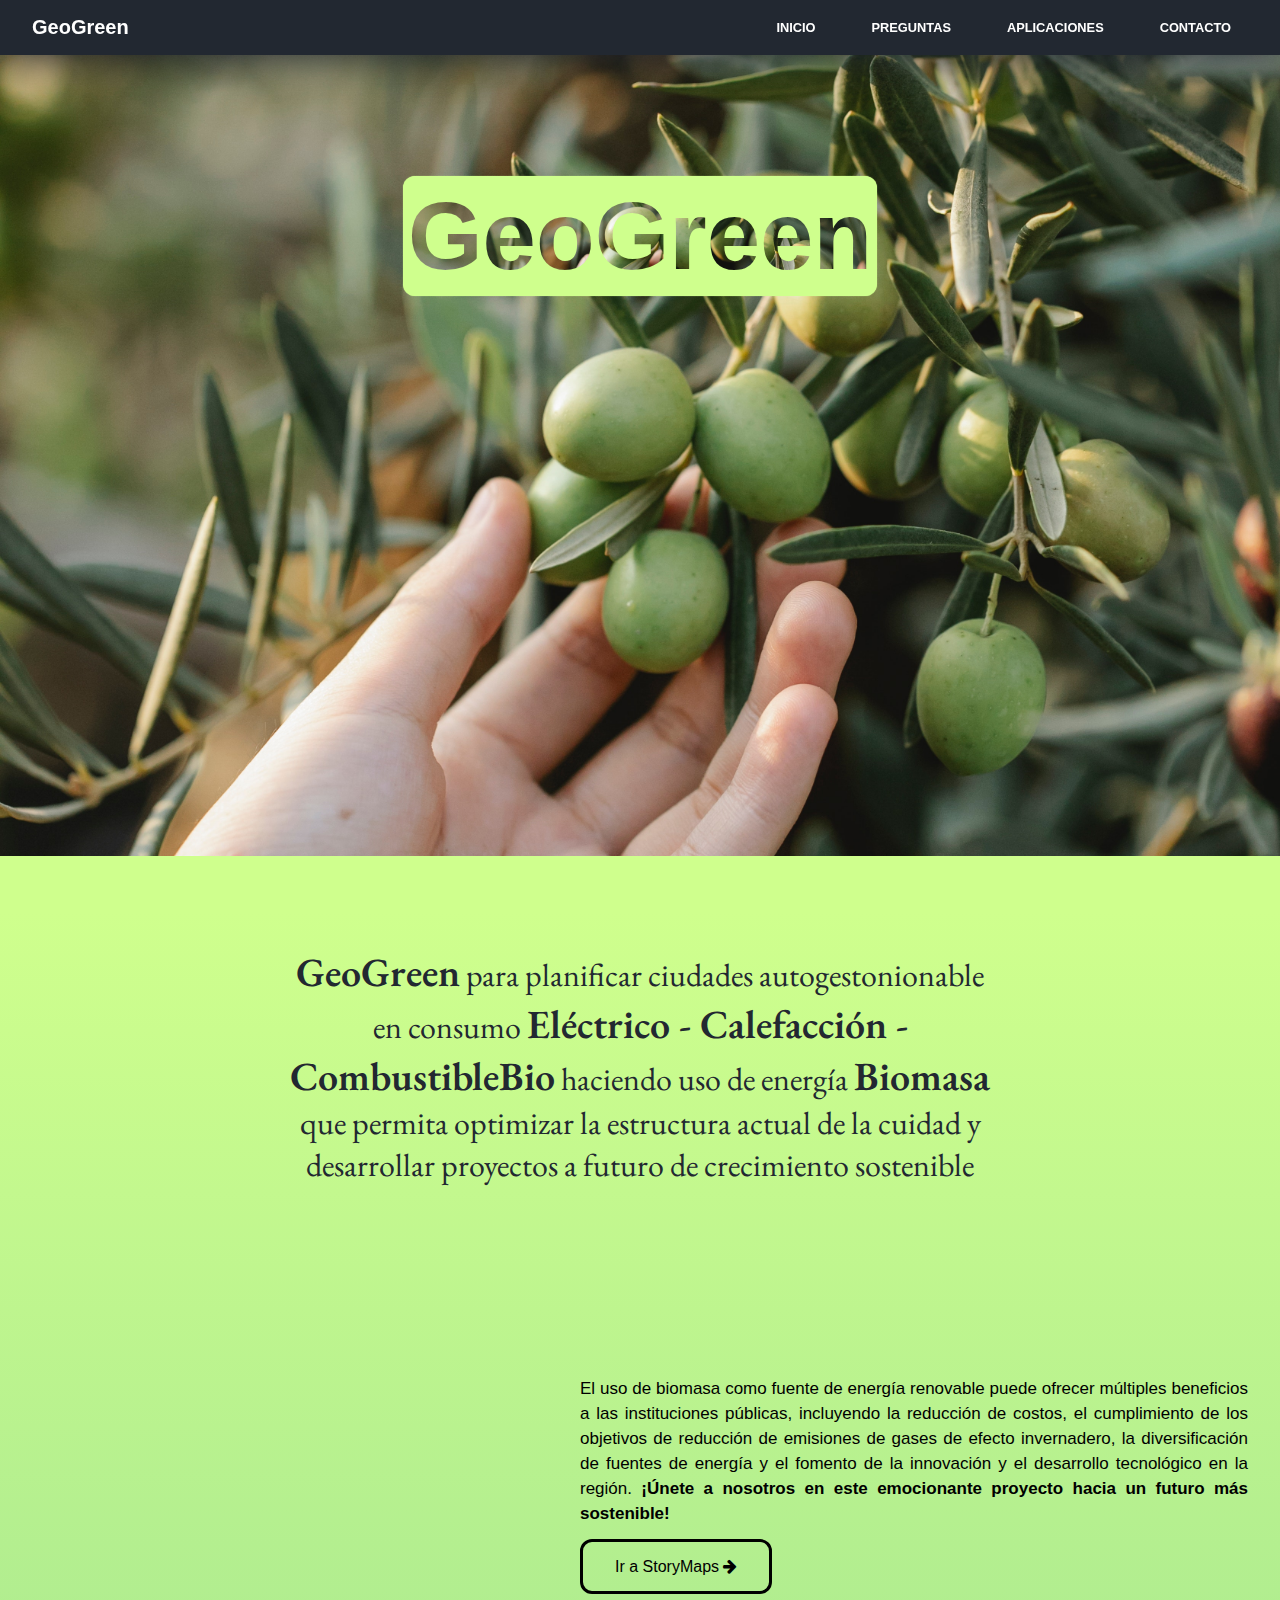
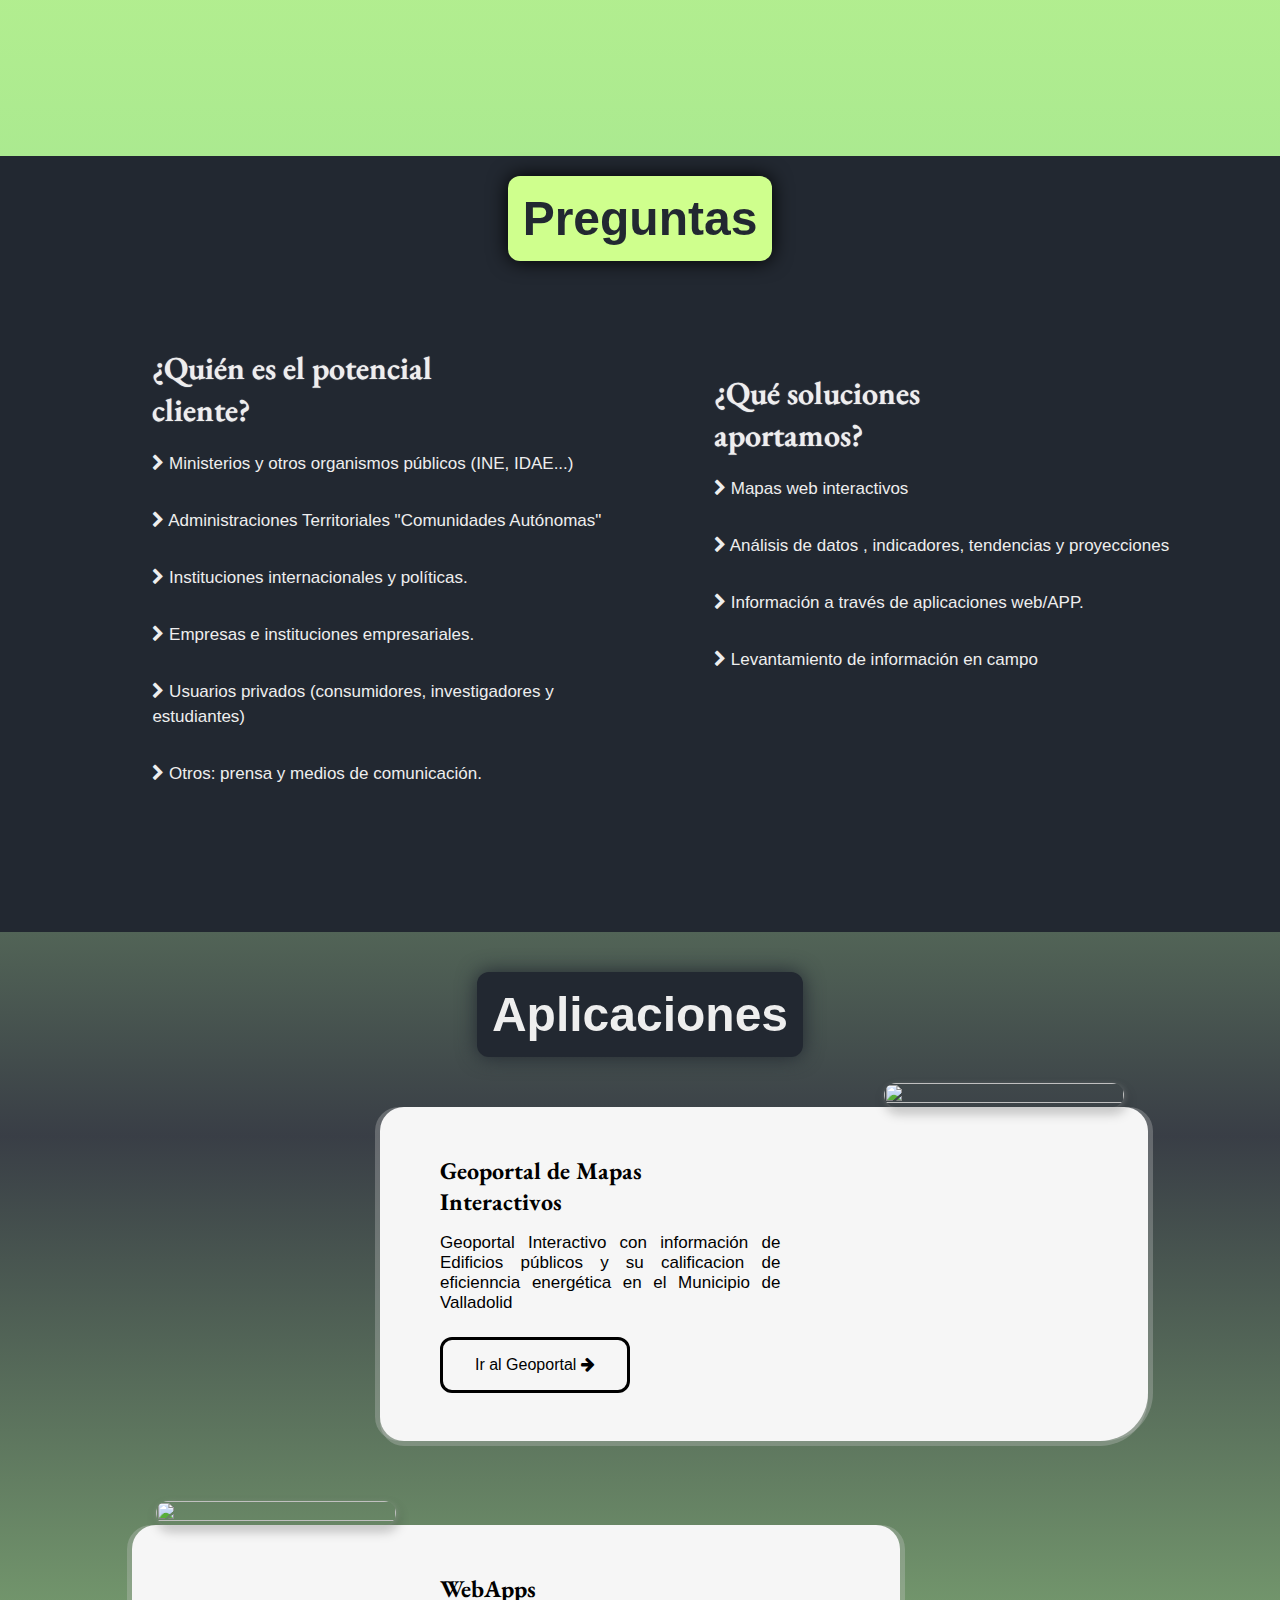
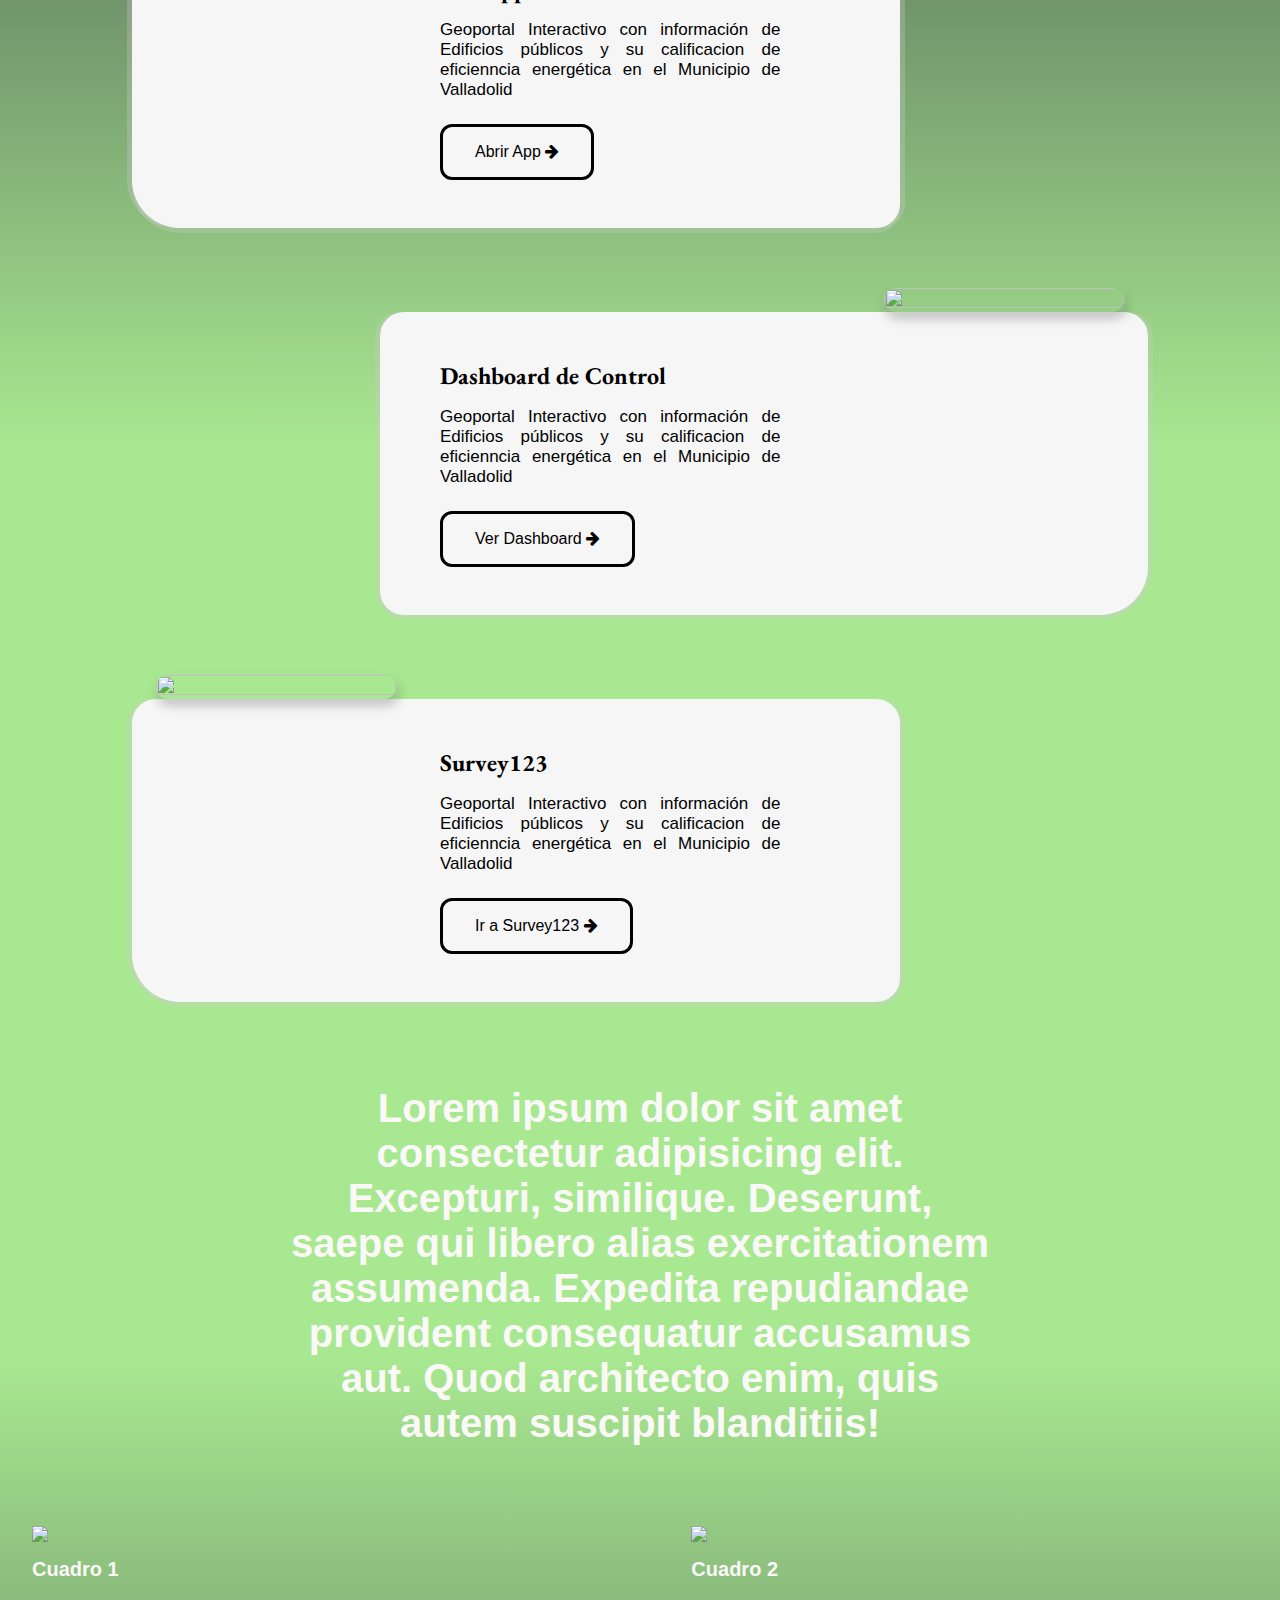
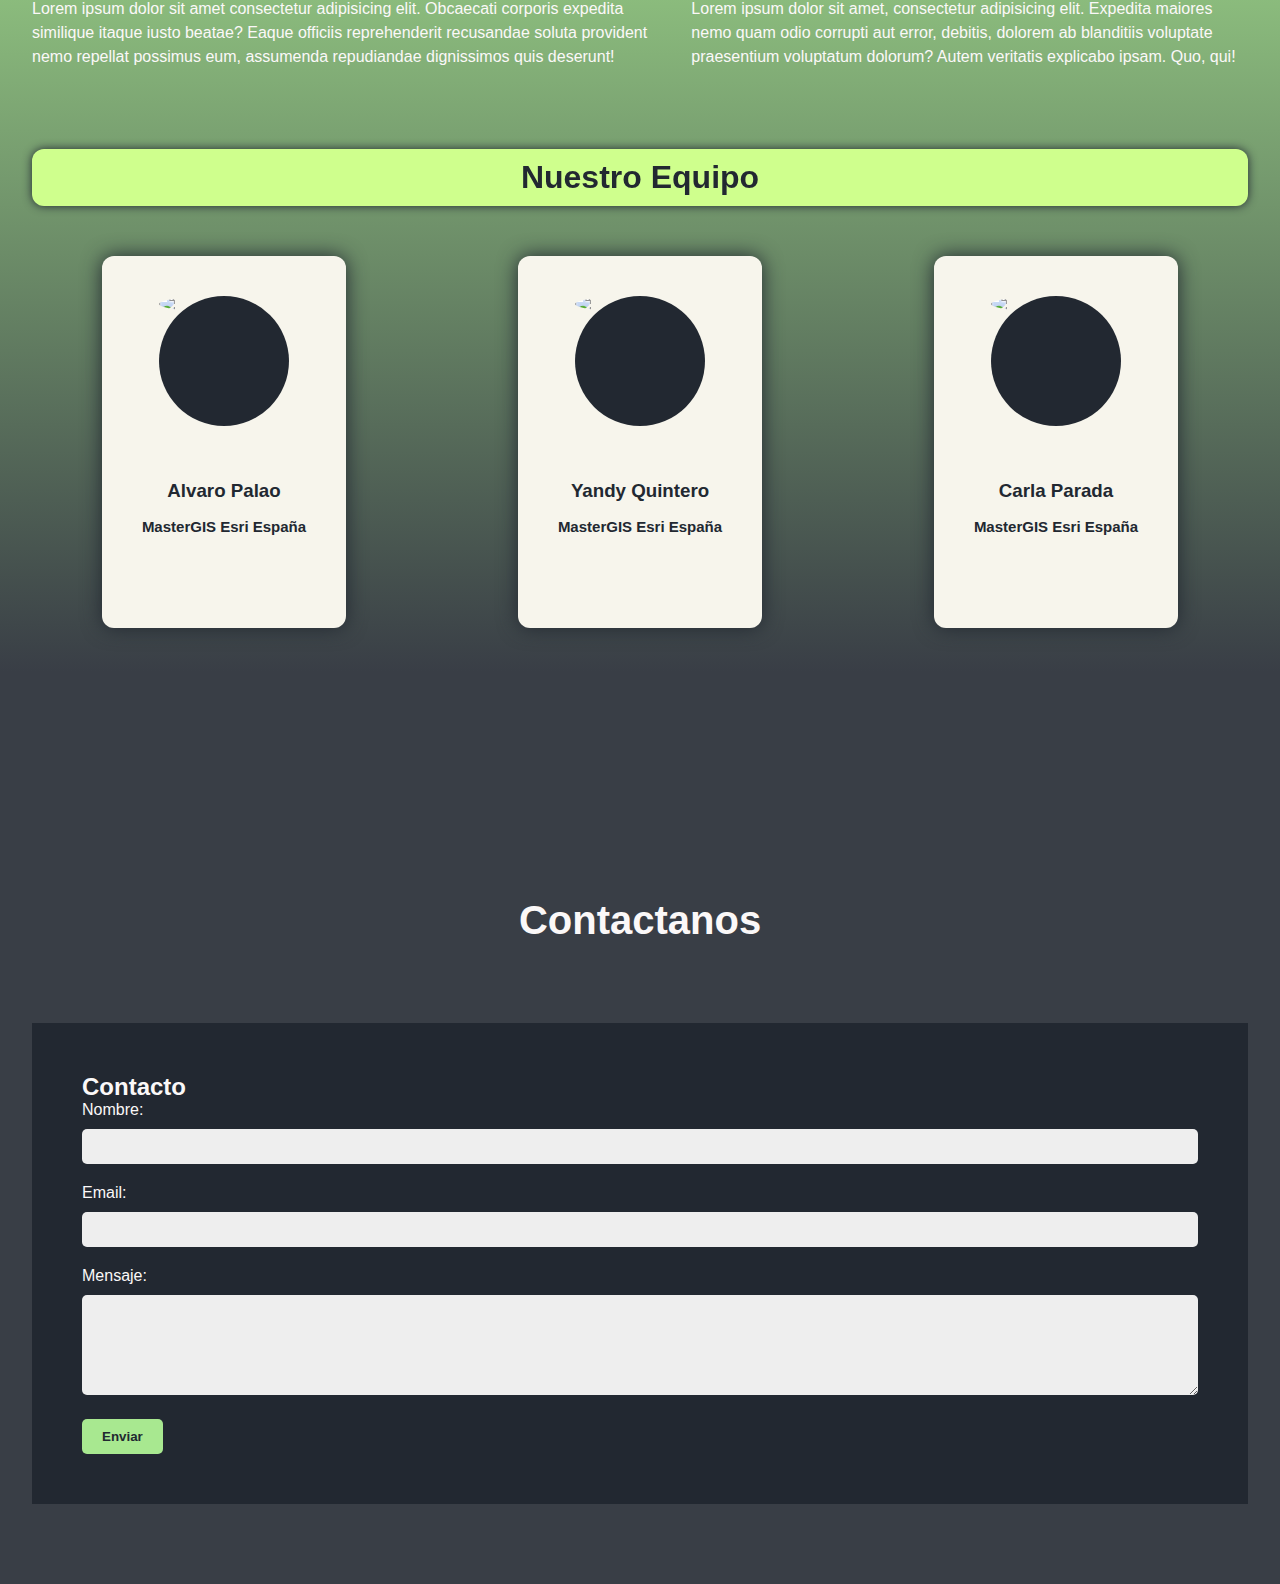
==== commit 86d6b31b: "Actualizacion página web Geogreen" ====
--- a/web/index.html
+++ b/web/index.html
@@ -50,14 +50,14 @@
       </section>
     </div>
     
+    <!-- Section Two -->
+    <section class="section-three">
+      <div class="flex-group">
+        <h3 class="main-text"><span class="biomass">GeoGreen</span> para planificar ciudades autogestonionable en consumo <span class="option">Eléctrico - Calefacción - CombustibleBio</span> haciendo uso de energía <span class="biomass">Biomasa</span> que permita optimizar la estructura actual de la cuidad y desarrollar proyectos a futuro de  crecimiento sostenible </h3>
+      </div>
+    </section>
+
     <!-- Section Three -->
-    <section class="section-three">
-      <div class="flex-group">
-        <h3 class="main-text">Planificar ciudades autogestonionable en consumo <span class="option">Eléctrico - Calefacción - CombustibleBio</span> haciendo uso de energía <span class="biomass">Biomasa</span> que permita optimizar la estructura actual de la cuidad y desarrollar proyectos a futuro de  crecimiento sostenible </h3>
-      </div>
-    </section>
-
-    <!-- Section six -->
     <section class="section-six">
       <div class="flex-group">
         <div>
@@ -70,12 +70,18 @@
       </div>
     </section>  
 
-    <div id="Preguntas" class="background-divide">
-      <div class="clip-text clip-text_one-divide">Preguntas </div>
-    </div>
-
-    <!-- Section six -->
-    <section class="section-six back-section" >
+
+
+    
+    
+
+    <!-- Section Four -->
+    <section id="sectionFour" class="section-six back-section" >
+      <div class="flex-group">
+        <div class="background-v1">
+          <div id="Preguntas" class="clip-text-v1 clip-text_one-v1">Preguntas </div>
+        </div>
+      </div>
       <div class="flex-group">
         <div class="content-container">
           <br><br>
@@ -102,77 +108,62 @@
       </div>
     </section>  
 
-    <div  class="background">
-      <div id="Aplicaciones" class="clip-text clip-text_one-app">Aplicaciones </div>
-    </div>
-    <!-- Section Five -->
-    <section class="section-five">
-      
-      <div class="flex-group section-five-flex-group">
-        <div id="bcMain" data-dojo-type="dijit/layout/BorderContainer" data-dojo-props="design:'headline', liveSplitters:'true'" >
-          <div id="cpCenter" data-dojo-type="dijit/layout/ContentPane" data-dojo-props="region:'center'">
-            <div id="divMap">
-            </div>
-            <div id="divRenderer">
-              </ul>
-            </div>
-          </div>
-        </div>
-        <div class="content-container">
-          <h2 class="option-p"> Geoportal de Mapas Interactivos</h2>
-          <p class="li-preguntas">Geoportal Interactivo con información de Edificios públicos y su calificacion de eficienncia energética en el Municipio de Valladolid</p>
-            <a href="" class="learn-more-btn section-four-btn" style="margin-left:50px ;">Ir al Geoportal  <i class="fa fa-arrow-right"></i></a>
-        </div>
-      </div>
-    </section>
-    
-    <!-- Section six -->
-    <section class="section-six">
-      <div class="flex-group">
-        <div>
-          <img src='https://images.unsplash.com/photo-1667212805718-771e5ebdd8a5?crop=entropy&cs=tinysrgb&fm=jpg&ixid=MnwzMjM4NDZ8MHwxfHJhbmRvbXx8fHx8fHx8fDE2Njk2NzYyMjg&ixlib=rb-4.0.3&q=80'>
-        </div>
-        <div class="content-container">
-          <h2 class="option-p"> WebApps</h2>
-          <p class="li-preguntas">Geoportal Interactivo con información de Edificios públicos y su calificacion de eficienncia energética en el Municipio de Valladolid</p>
-            <a href="" class="learn-more-btn section-four-btn" style="margin-left:50px ;">Abrir App  <i class="fa fa-arrow-right"></i></a>
-        </div>
-      </div>
-    </section>  
-
-    <!-- Section Five -->
-    <section class="section-five">
-      <div class="flex-group section-five-flex-group">
-        <div>
-          <img src='https://images.unsplash.com/photo-1667212805718-771e5ebdd8a5?crop=entropy&cs=tinysrgb&fm=jpg&ixid=MnwzMjM4NDZ8MHwxfHJhbmRvbXx8fHx8fHx8fDE2Njk2NzYyMjg&ixlib=rb-4.0.3&q=80'>
-        </div>
-        <div class="content-container">
-          <h2 class="option-p"> Dashboard de Control</h2>
-          <p class="li-preguntas">Geoportal Interactivo con información de Edificios públicos y su calificacion de eficienncia energética en el Municipio de Valladolid</p>
-            <a href="" class="learn-more-btn section-four-btn" style="margin-left:50px ;">Ver Dashboard  <i class="fa fa-arrow-right"></i></a>
-        </div>
-      </div>
-    </section>
-
-    <!-- Section six -->
-    <section class="section-six">
-      <div class="flex-group">
-        <div>
-          <img src='https://images.unsplash.com/photo-1667212805718-771e5ebdd8a5?crop=entropy&cs=tinysrgb&fm=jpg&ixid=MnwzMjM4NDZ8MHwxfHJhbmRvbXx8fHx8fHx8fDE2Njk2NzYyMjg&ixlib=rb-4.0.3&q=80'>
-        </div>
-        <div class="content-container">
-          <h2 class="option-p"> Survey123</h2>
-          <p class="li-preguntas">Geoportal Interactivo con información de Edificios públicos y su calificacion de eficienncia energética en el Municipio de Valladolid</p>
-            <a href="" class="learn-more-btn section-four-btn" style="margin-left:50px ;">Ir a Survey123  <i class="fa fa-arrow-right"></i></a>
-        </div>
-      </div>
-    </section>  
+
+    <article>
+      <div class="flex-group">
+        <div  class="background-v2">
+          <div id="Aplicaciones" class="clip-text-v2 clip-text_one-v2">Aplicaciones </div>
+        </div>
+      </div>
+      <section class="card">
+        <div class="text-content">
+          <h3>Geoportal de Mapas Interactivos</h3>
+          <p>Geoportal Interactivo con información de Edificios públicos y su calificacion de eficienncia energética en el Municipio de Valladolid</p>  
+          <a href="#">Ir al Geoportal  <i class="fa fa-arrow-right"></i></a>
+        </div>
+        <div class="visual">
+          <img src="https://images.unsplash.com/photo-1667212805718-771e5ebdd8a5?crop=entropy&cs=tinysrgb&fm=jpg&ixid=MnwzMjM4NDZ8MHwxfHJhbmRvbXx8fHx8fHx8fDE2Njk2NzYyMjg&ixlib=rb-4.0.3&q=80" alt="" class="img"/>
+        </div>
+      </section> 
+    
+      <section class="card">
+        <div class="text-content">
+          <h3>WebApps</h3>
+          <p>Geoportal Interactivo con información de Edificios públicos y su calificacion de eficienncia energética en el Municipio de Valladolid</p>  
+          <a href="#">Abrir App  <i class="fa fa-arrow-right"></i></a>
+        </div>
+        <div class="visual">
+          <img src="https://images.unsplash.com/photo-1667212805718-771e5ebdd8a5?crop=entropy&cs=tinysrgb&fm=jpg&ixid=MnwzMjM4NDZ8MHwxfHJhbmRvbXx8fHx8fHx8fDE2Njk2NzYyMjg&ixlib=rb-4.0.3&q=80" alt="" class="img"/>
+        </div>
+      </section> 
+    
+      <section class="card">
+        <div class="text-content">
+          <h3>Dashboard de Control</h3>
+          <p>Geoportal Interactivo con información de Edificios públicos y su calificacion de eficienncia energética en el Municipio de Valladolid</p>  
+          <a href="#">Ver Dashboard  <i class="fa fa-arrow-right"></i></a>
+        </div>
+        <div class="visual">
+          <img src="https://images.unsplash.com/photo-1667212805718-771e5ebdd8a5?crop=entropy&cs=tinysrgb&fm=jpg&ixid=MnwzMjM4NDZ8MHwxfHJhbmRvbXx8fHx8fHx8fDE2Njk2NzYyMjg&ixlib=rb-4.0.3&q=80" alt="" class="img"/>
+        </div>
+      </section> 
+    
+      <section class="card">
+        <div class="text-content">
+          <h3>Survey123</h3>
+          <p>Geoportal Interactivo con información de Edificios públicos y su calificacion de eficienncia energética en el Municipio de Valladolid</p>  
+          <a href="#">Ir a Survey123  <i class="fa fa-arrow-right"></i></a>
+        </div>
+        <div class="visual">
+          <img src="https://images.unsplash.com/photo-1667212805718-771e5ebdd8a5?crop=entropy&cs=tinysrgb&fm=jpg&ixid=MnwzMjM4NDZ8MHwxfHJhbmRvbXx8fHx8fHx8fDE2Njk2NzYyMjg&ixlib=rb-4.0.3&q=80" alt="" class="img"/>
+        </div>
+      </section> 
+    </article>
     
   <!-- Section Seven -->  
   
     <section class="section-seven">
           <h3>Lorem ipsum dolor sit amet consectetur adipisicing elit. Excepturi, similique. Deserunt, saepe qui libero alias exercitationem assumenda. Expedita repudiandae provident consequatur accusamus aut. Quod architecto enim, quis autem suscipit blanditiis!</h3>
-          <a href="" class="learn-more-btn section-seven-btn">Opcion 2</a>  
     </section>
     
   <!-- Section Eight -->
@@ -191,31 +182,62 @@
         </div>
       </div>
     </section>
-    
-    <!-- Section Two -->
-    <section class="section-two">
-      <img src='https://images.unsplash.com/photo-1667826385031-2b4d06d686d8?crop=entropy&cs=tinysrgb&fm=jpg&ixid=MnwzMjM4NDZ8MHwxfHJhbmRvbXx8fHx8fHx8fDE2Njk2MDMyODU&ixlib=rb-4.0.3&q=80'>
-    </section>
-
-    
-    
-
-    <!-- Section Nine -->
-    
-    <section class="section-nine">
-      <div class="logo-container">
-        <svg viewBox="0 0 448 512" width="100" title="address-book">
-    <path d="M436 160c6.6 0 12-5.4 12-12v-40c0-6.6-5.4-12-12-12h-20V48c0-26.5-21.5-48-48-48H48C21.5 0 0 21.5 0 48v416c0 26.5 21.5 48 48 48h320c26.5 0 48-21.5 48-48v-48h20c6.6 0 12-5.4 12-12v-40c0-6.6-5.4-12-12-12h-20v-64h20c6.6 0 12-5.4 12-12v-40c0-6.6-5.4-12-12-12h-20v-64h20zm-228-32c35.3 0 64 28.7 64 64s-28.7 64-64 64-64-28.7-64-64 28.7-64 64-64zm112 236.8c0 10.6-10 19.2-22.4 19.2H118.4C106 384 96 375.4 96 364.8v-19.2c0-31.8 30.1-57.6 67.2-57.6h5c12.3 5.1 25.7 8 39.8 8s27.6-2.9 39.8-8h5c37.1 0 67.2 25.8 67.2 57.6v19.2z" />
-  </svg>
-        <svg viewBox="0 0 576 512" width="100" title="trophy">
-    <path d="M552 64H448V24c0-13.3-10.7-24-24-24H152c-13.3 0-24 10.7-24 24v40H24C10.7 64 0 74.7 0 88v56c0 35.7 22.5 72.4 61.9 100.7 31.5 22.7 69.8 37.1 110 41.7C203.3 338.5 240 360 240 360v72h-48c-35.3 0-64 20.7-64 56v12c0 6.6 5.4 12 12 12h296c6.6 0 12-5.4 12-12v-12c0-35.3-28.7-56-64-56h-48v-72s36.7-21.5 68.1-73.6c40.3-4.6 78.6-19 110-41.7 39.3-28.3 61.9-65 61.9-100.7V88c0-13.3-10.7-24-24-24zM99.3 192.8C74.9 175.2 64 155.6 64 144v-16h64.2c1 32.6 5.8 61.2 12.8 86.2-15.1-5.2-29.2-12.4-41.7-21.4zM512 144c0 16.1-17.7 36.1-35.3 48.8-12.5 9-26.7 16.2-41.8 21.4 7-25 11.8-53.6 12.8-86.2H512v16z" />
-  </svg>
-        <svg viewBox="0 0 640 512" width="100" title="warehouse">
-    <path d="M504 352H136.4c-4.4 0-8 3.6-8 8l-.1 48c0 4.4 3.6 8 8 8H504c4.4 0 8-3.6 8-8v-48c0-4.4-3.6-8-8-8zm0 96H136.1c-4.4 0-8 3.6-8 8l-.1 48c0 4.4 3.6 8 8 8h368c4.4 0 8-3.6 8-8v-48c0-4.4-3.6-8-8-8zm0-192H136.6c-4.4 0-8 3.6-8 8l-.1 48c0 4.4 3.6 8 8 8H504c4.4 0 8-3.6 8-8v-48c0-4.4-3.6-8-8-8zm106.5-139L338.4 3.7a48.15 48.15 0 0 0-36.9 0L29.5 117C11.7 124.5 0 141.9 0 161.3V504c0 4.4 3.6 8 8 8h80c4.4 0 8-3.6 8-8V256c0-17.6 14.6-32 32.6-32h382.8c18 0 32.6 14.4 32.6 32v248c0 4.4 3.6 8 8 8h80c4.4 0 8-3.6 8-8V161.3c0-19.4-11.7-36.8-29.5-44.3z" />
-  </svg>
-      </div>
-    </section>
-    
+
+    <!-- Section Eight -->
+    <section class="section-eight">
+      <div class="flex-group">
+        <div  class="background-v3">
+          <div id="Team" class="clip-text-v3 clip-text_one-v3">Nuestro Equipo </div>
+        </div>
+      </div>
+      <div class="flex-group-eight-v1">
+        <div class="container">
+          <div class="our-team">
+            <div class="picture">
+              <img class="img-fluid" src="https://media.licdn.com/dms/image/C4D03AQFqY9iJ9ZVbTQ/profile-displayphoto-shrink_400_400/0/1612898768117?e=1684972800&v=beta&t=d9ns4fHB_SrZeyhmisshOz0ho9JMLnnSG66FK70Ps54">
+            </div>
+            <div class="team-content">
+              <h3 class="name">Alvaro Palao</h3>
+              <h4 class="title">MasterGIS Esri España</h4>
+            </div>
+            <div class="social">
+              <a href="" class="fa fa-linkedin" aria-hidden="true"></a>
+            </div>
+          </div>
+        </div>
+        
+        <div class="container">
+          <div class="our-team">
+            <div class="picture">
+              <img class="img-fluid" src="https://media.licdn.com/dms/image/D4E03AQG_RyaEJIIroQ/profile-displayphoto-shrink_400_400/0/1678187667104?e=1684972800&v=beta&t=qAQ66QiY-CGo0JBx0m-fJMOf3WhSaUnPZ61KTO3d5-k">
+            </div>
+            <div class="team-content">
+              <h3 class="name">Yandy Quintero</h3>
+              <h4 class="title">MasterGIS Esri España</h4>
+            </div>
+            <div class="social">
+              <a href="" class="fa fa-linkedin" aria-hidden="true"></a>
+            </div>
+          </div>
+        </div>
+
+        <div class="container">
+          <div class="our-team">
+            <div class="picture">
+              <img class="img-fluid" src="https://media.licdn.com/dms/image/C4E03AQEdpWAwrCgAUA/profile-displayphoto-shrink_400_400/0/1612626377016?e=1684972800&v=beta&t=AesT0gCySt9z3n7P39bhUpmPlWOaI84c4WuGHqgtnPI">
+            </div>
+            <div class="team-content">
+              <h3 class="name">Carla Parada</h3>
+              <h4 class="title">MasterGIS Esri España</h4>
+            </div>
+            <div class="social">
+              <a href="" class="fa fa-linkedin" aria-hidden="true"></a>
+            </div>
+          </div>
+        </div>
+      </div>
+    </section>
+
     <section id="Contacto" class="section-ten">
       <h3>Contactanos</h3>
     </section>
@@ -234,6 +256,8 @@
         <button type="submit">Enviar</button>
       </form>
     </section>
+
+    
     
   </body>
 </html>
--- a/web/style.css
+++ b/web/style.css
@@ -42,7 +42,7 @@
   margin: 5rem 2rem;
 }
 
-/* Navigation Styles */
+/* background: repeating-linear-gradient(#CFFF8D,#CFFF8D, #A8E890,#393E46, #A8E890, #A8E890, #393E46, #393E46);   Navigation Styles */
 
 header {
   background: #222831;
@@ -180,13 +180,13 @@
     padding: 0;
   }
   .section-three h3 {
-    font-size: 35px;
+    font-size: 20px;
   }
   .option{
-    font-size: 35px;
+    font-size: 20px;
   }
   .biomass{
-    font-size: 35px;
+    font-size: 20px;
   }
 }
 
@@ -248,19 +248,65 @@
   background:  #CFFF8D;
   padding:  5px;
   box-shadow: 0 0 1px #CFFF8D;
-}
-.background-divide {
+  border-radius: 12px;
+}
+.background-v1 {
+  text-align: center;
+  width: fit-content;
   font-family: 'Roboto', sans-serif;
   margin: 0;
-  background:  #000000;
-  padding:  20px;
-  box-shadow: 0 0 1px #CFFF8D;
-  
+  margin-top: 20px;
+  background:  #CFFF8D;
+  padding:  15px;
+  box-shadow: 0 0 20px #000000;
+  border-radius: 12px;
+}
+.background-v2 {
+  text-align: center;
+  width: fit-content;
+  font-family: 'Roboto', sans-serif;
+  margin: 0;
+  margin-top: 40px;
+  background:  #222831;
+  padding:  15px;
+  box-shadow: 0 0 20px #222831;
+  border-radius: 12px;
+}
+.background-v3 {
+  text-align: center;
+  width: 100%;
+  font-family: 'Roboto', sans-serif;
+  margin: 0;
+  background:  #CFFF8D;
+  padding:  10px;
+  box-shadow: 0 0 10px #222831;
+  border-radius: 12px;
 }
 
 /* Clip text element */
 .clip-text {
   font-size: 6em;
+  font-weight: bold;
+  text-align: center;
+  -webkit-background-clip: text;
+  -webkit-text-fill-color: transparent;
+}
+.clip-text-v1 {
+  font-size: 3em;
+  font-weight: bold;
+  text-align: center;
+  -webkit-background-clip: text;
+  -webkit-text-fill-color: transparent;
+}
+.clip-text-v2 {
+  font-size: 3em;
+  font-weight: bold;
+  text-align: center;
+  -webkit-background-clip: text;
+  -webkit-text-fill-color: transparent;
+}
+.clip-text-v3 {
+  font-size: 2em;
   font-weight: bold;
   text-align: center;
   -webkit-background-clip: text;
@@ -276,6 +322,35 @@
   background-size: cover;
   -o-background-size: cover;
 }
+.clip-text_one-v1 {
+  background-color: #222831;
+  background-position: center center;
+  background-repeat: none;
+  -webkit-background-size: cover;
+  -moz-background-size: cover;
+  background-size: cover;
+  -o-background-size: cover;
+  text-align: center;
+}
+.clip-text_one-v2 {
+  background-color: #EEEEEE;
+  background-position: center center;
+  background-repeat: none;
+  -webkit-background-size: cover;
+  -moz-background-size: cover;
+  background-size: cover;
+  -o-background-size: cover;
+  text-align: center;
+}
+.clip-text_one-v3 {
+  background-color: #222831;
+  background-position: center center;
+  background-repeat: none;
+  -webkit-background-size: cover;
+  -moz-background-size: cover;
+  background-size: cover;
+  -o-background-size: cover;
+}
 
 .clip-text-divide {
   font-size: 4em;
@@ -294,16 +369,6 @@
   -o-background-size: cover;
   text-align: center;
 }
-.clip-text_one-app {
-  background-color: #000000;
-  background-position: center center;
-  background-repeat: none;
-  -webkit-background-size: cover;
-  -moz-background-size: cover;
-  background-size: cover;
-  -o-background-size: cover;
-  text-align: center;
-}
 
 .menu-btn {
   background: none;
@@ -321,6 +386,7 @@
   
 }
 
+/*
 .learn-more-btn {
   background-color: #222831;
 	color: #EEEEEE;
@@ -338,6 +404,20 @@
   color: #222831;
   box-shadow: 0 0 10px #393E46;
   font-weight: bold;
+}*/
+
+.learn-more-btn {
+  border: 3px solid #000;
+  color: #000;
+  align-self: flex-start;
+  text-decoration: none;
+  padding: 16px 32px;
+  border-radius: 12px;
+  transition: 400ms all;
+}
+.learn-more-btn:hover {
+  background: #000;
+  color: white;
 }
 
 /* Section Two */
@@ -356,7 +436,7 @@
   margin: 0 auto;
   width: 80%;
   max-width: 700px;
-  font-size: 2.5rem;
+  font-size: 2rem;
   font-weight: 400;
   color: #222831;
   text-align: center;
@@ -402,7 +482,6 @@
 /* Section Four */
 
 .flex-group {
-  width: 100%;
   margin-top: 0px;
   margin-bottom: 50px;
   height: fit-content;
@@ -501,7 +580,7 @@
 .back-section{
   margin: 0;
   padding: 0;
-  background-color: #000000;
+  background-color: #222831;
   padding-left: 8%;
   padding-right: 8%;
   padding-bottom: 5%;
@@ -611,9 +690,17 @@
   display: flex;
   gap: 2rem;
 }
+.flex-group-eight-v1 {
+  display: flex;
+  gap: 2rem;
+  justify-content: space-around;
+}
 
 @media (max-width: 800px) {
   .flex-group-eight {
+    flex-direction: column;
+  }
+  .flex-group-eight-v1 {
     flex-direction: column;
   }
   .clip-text{
@@ -737,3 +824,271 @@
   font-weight: bold;
 }
 
+
+/* Card */
+
+section.card {
+  background: #f6f6f6;
+  border-radius: 24px 24px 24px 48px;
+  padding: 48px 48px 48px 308px;
+  margin: 84px 0;
+  width: 60vw;
+  max-width: 920px;
+  min-width: 640px;
+  display: flex;
+  flex-direction: row;
+  align-self: flex-start;
+  position: relative;
+  box-shadow: 5px 0 0 0 rgba(204, 204, 204, 0.3), -5px 0 0 0 rgba(204, 204, 204, 0.3), 0 5px 0 0 rgba(204, 204, 204, 0.3);
+}
+section.card .text-content {
+  display: flex;
+  flex-direction: column;
+  width: calc(60vw - 192px);
+}
+section.card .text-content h3 {
+  font-family: 'Cardo', serif;
+  font-family: 'EB Garamond', serif;
+  color: #000;
+  margin: 0;
+  font-size: 1.5em;
+  max-width: 20ch;
+}
+section.card .text-content p {
+  color: #000;
+  font-family: 'Roboto', sans-serif;
+  font-size: 17px;
+  text-align: justify;
+  margin: 16px 0 24px;
+  max-width: 36ch;
+}
+section.card .text-content a {
+  border: 3px solid #000;
+  color: #000;
+  align-self: flex-start;
+  text-decoration: none;
+  padding: 16px 32px;
+  border-radius: 12px;
+  transition: 400ms all;
+}
+section.card .text-content a:hover {
+  background: #000;
+  color: white;
+}
+section.card .visual {
+  width: 240px;
+  height: fit-content;
+  position: absolute;
+  top: -24px;
+  left: 24px;
+  overflow: hidden;
+  border-radius: 24px;
+  box-shadow: 1px 2px 6px rgba(255, 255, 255, 0.25), 2px 6px 12px rgba(0, 0, 0, 0.25);
+}
+section.card .visual .img {
+  height: 110%;
+}
+section.card:nth-of-type(odd) {
+  margin: 0 0 0 248px;
+  border-radius: 24px 24px 48px 24px;
+  padding: 48px 308px 48px 60px;
+}
+section.card:nth-of-type(odd) .visual {
+  right: 24px;
+  left: auto;
+}
+section.card:nth-of-type(odd) .text-content a {
+  align-self: flex-start;
+}
+article {
+  margin: auto;
+  display: block;
+  width: calc(60vw + 248px);
+  max-width: calc(920px + 248px);
+  min-width: calc(640px + 248px);
+}
+@media all and (max-width: 1100px) {
+  article {
+    padding: 96px 48px 24px;
+    width: 100%;
+    max-width: 100%;
+    min-width: 100%;
+  }
+  section.card {
+    width: 100%;
+    max-width: 100%;
+    min-width: 100%;
+  }
+  section.card .text-content {
+    width: 100%;
+  }
+  section.card:nth-of-type(odd) {
+    margin: 0;
+  }
+}
+@media all and (max-width: 720px) {
+  section.card {
+    margin: 64px 0;
+    padding: 88px 36px 36px;
+    flex-direction: column;
+    border-radius: 24px;
+  }
+  section.card:nth-of-type(odd) {
+    padding: 88px 36px 36px;
+    border-radius: 24px;
+  }
+  section.card .text-content h3 {
+    max-width: calc(100% - 150px);
+    font-size: 1em;
+  }
+  section.card .text-content p,
+  section.card .text-content a {
+    font-size: 0.8em;
+  }
+  section.card .visual,
+  section.card:nth-of-type(odd) .visual {
+    width: 150px;
+    height: auto;
+    right: 16px;
+    left: auto;
+  }
+  section.card .visual .img,
+  section.card:nth-of-type(odd) .visual .img {
+    width: 100%;
+    height: auto;
+  }
+}
+
+/* Team */
+
+.flex-team {
+  font-family: tahoma;
+  height: 100vh;
+  background-size: cover;
+  background-position: center;
+  display: flex;
+  align-items: center;
+}
+
+.container{
+  display: flex;
+  align-items: center;
+  align-content: center;
+  justify-content: space-around;
+  flex-direction: row;
+}
+
+.our-team {
+  padding: 40px;
+  margin-bottom: 30px;
+  background-color: #f7f5ec;
+  text-align: center;
+  overflow: hidden;
+  position: relative;
+  align-content: space-around;
+  border-radius: 12px;
+  box-shadow: 0 0 20px #222831;
+}
+
+.our-team .picture {
+  display: inline-block;
+  height: 130px;
+  width: 130px;
+  margin-bottom: 50px;
+  z-index: 1;
+  position: relative;
+}
+
+.our-team .picture::before {
+  content: "";
+  width: 100%;
+  height: 0;
+  border-radius: 50%;
+  background-color: #CFFF8D;
+  position: absolute;
+  bottom: 135%;
+  right: 0;
+  left: 0;
+  opacity: 0.9;
+  transform: scale(3);
+  transition: all 0.3s linear 0s;
+}
+
+.our-team:hover .picture::before {
+  height: 100%;
+}
+
+.our-team .picture::after {
+  content: "";
+  width: 100%;
+  height: 100%;
+  border-radius: 50%;
+  background-color: #222831;
+  position: absolute;
+  top: 0;
+  left: 0;
+  z-index: -1;
+}
+
+.our-team .picture img {
+  width: 100%;
+  height: auto;
+  border-radius: 50%;
+  transform: scale(1);
+  transition: all 0.9s ease 0s;
+}
+
+.our-team:hover .picture img {
+  box-shadow: 0 0 0 14px #f7f5ec;
+  transform: scale(0.7);
+}
+
+.our-team .name {
+  color: #222831;
+}
+
+.our-team .title {
+  display: flex;
+  font-size: 15px;
+  color: #222831;
+  text-transform: capitalize;
+}
+
+.our-team .social {
+  width: 100%;
+  padding: 0;
+  margin: 0;
+  background-color: #222831;
+  position: relative;
+  bottom: -100px;
+  left: 0;
+  transition: all 0.5s ease 0s;
+  border-radius: 12px;
+}
+
+.our-team:hover .social {
+  bottom: 0;
+}
+
+.our-team .social  {
+  display: flex;
+}
+
+.our-team .social  a {
+  display: flex;
+  width: 100%;
+  padding: 10px;
+  font-size: 17px;
+  color: white;
+  transition: all 0.3s ease 0s;
+  text-decoration: none;
+  border-radius: 12px;
+  justify-content: center;
+  
+}
+
+.our-team .social  a:hover {
+  color: #222831;
+  background-color: #CFFF8D;
+  box-shadow: 0 0 10px #222831;
+}
